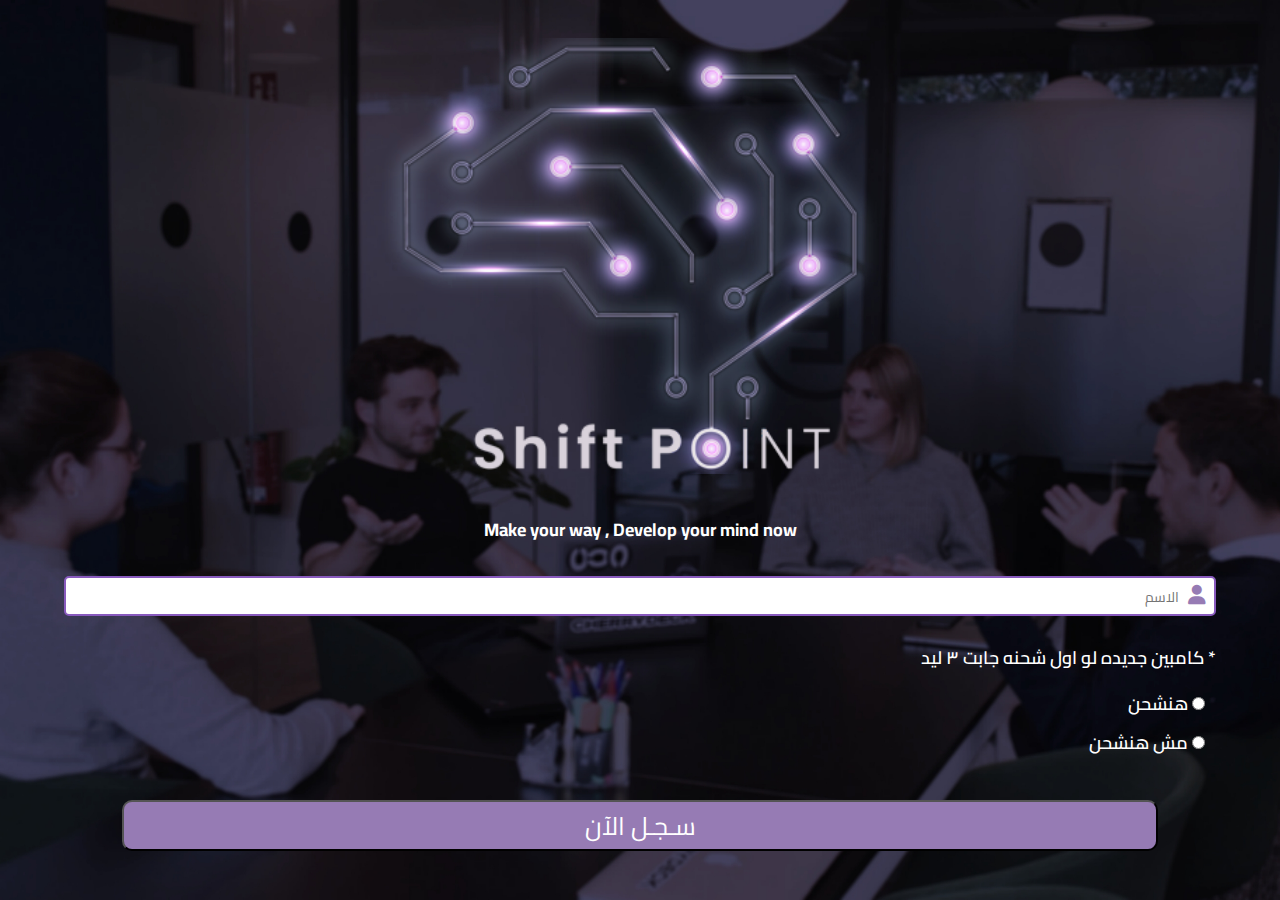
==== index.html @ dd4e92bf "Add files via upload" ====
<!DOCTYPE html>
<html lang="en" dir="rtl">

<head>
    <meta charset="UTF-8">
    <meta name="viewport" content="width=device-width, initial-scale=1.0">
    <title>Shift Point</title>
    <link rel="stylesheet" href="https://cdnjs.cloudflare.com/ajax/libs/font-awesome/6.4.0/css/all.min.css" />
    <link rel="icon" href="img/favicon.png" />
    <!-- file css -->
    <link rel="stylesheet" href="style.css">

</head>

<body>
    <form action="https://api.sheetmonkey.io/form/i2QyoSV15YwLHpBGgTXUyh" id="quizForm" class="form" method="post">
        <div class="container">

            <div class="top_Sec">
                <img src="img/favicon.png" alt="">

                <h3>Make your way , Develop your mind now</h3>
            </div>

            <div class="form-group">
                <i class="fa-solid fa-user"></i>
                <input type="text" class="form-control form-control-input" id="name" placeholder="الاسم" name="name"
                    required>
            </div>


            <div class="question" id="question1">
                <p>* كامبين جديده لو اول شحنه جابت ٣ ليد</p>
                <div class="chose">
                    <input type="radio" name="question1" value="2" onclick="checkAnswer(1, 'هنشحن', 'هنشحن'); handleClick(this)"> هنشحن<br>
                </div>
                <div class="chose">
                    <input type="radio" name="question1" value="2" onclick="checkAnswer(1, 'مش هنشحن' , 'x مش هشحن'); handleClick(this)"> مش هنشحن<br>
                </div>

            </div>

            <div class="question" id="question2" style="display:none;">
                <p>* الشحنه التانيه بتكون قيمتها كام</p>

                <div class="chose">
                <input type="radio" name="question2" value="16" onclick="checkAnswer(2, 'x 300', '300'); handleClick2(this)"> 300<br>
            </div>
            <div class="chose">
                <input type="radio" name="question2" value="17" onclick="checkAnswer(2, '150', '150'); handleClick2(this)"> 150<br>
            </div>
            <div class="chose">
                <input type="radio" name="question2" value="18" onclick="checkAnswer(2, 'x 450', '450'); handleClick2(this)"> 450<br>
            </div>
            
            </div>

            <div class="question" id="question3" style="display:none;">
                <p>* لو تاني شحنه مجبتش ليد هنعمل ايه </p>

                <div class="chose">
                    <input type="radio" name="question3" value="4" onclick="checkAnswer(3, 'x هشحن 150', ' هشحن 150'); handleClick3(this)"> هشحن 150<br>
                </div>
                
                <div class="chose">
                    <input type="radio" name="question3" value="5" onclick="checkAnswer(3, 'x هشحن 300 ', ' هشحن 300'); handleClick3(this)"> هشحن 300<br>
                </div>
                
                <div class="chose">
                    <input type="radio" name="question3" value="6" onclick="checkAnswer(3, 'مش هنشحن', 'مش هنشحن'); handleClick3(this)"> مش هنشحن<br>
                </div>
                </div>



            <input type="hidden" name="answer1" id="hiddenAnswer1">
            <input type="hidden" name="answer2" id="hiddenAnswer2">
            <input type="hidden" name="answer3" id="hiddenAnswer3">





            <div class="form">



                <input id="btnSubmit" class="btn block1-btn form-call" type="submit" value="سـجـل الآن" />
            </div>
        </div>
        </div>
    </form>

    <script>
        let clicked = false; 

        function handleClick(div) {
            if (!clicked) { 

                clicked = true;

                div.parentNode.classList.add('clicked');
            }
        }

        let clicked2 = false; 

function handleClick2(div) {
    if (!clicked2) { 

        clicked2 = true;

        div.parentNode.classList.add('clicked');
    }
}


let clicked3 = false; 

function handleClick3(div) {
    if (!clicked3) { 

        clicked3 = true;

        div.parentNode.classList.add('clicked');
    }
}
    </script>

    <script>

        let answer2 = true;
        let answer3 = true;
        function checkAnswer(questionNumber, chosenAnswer, correctAnswer) {

            if(questionNumber == 2){
                answer2 = true;
            }

            if(questionNumber == 3){
                answer3 = true;
                
            }

            document.getElementById('hiddenAnswer' + questionNumber).value = chosenAnswer;

            if (chosenAnswer === correctAnswer) {
                var nextQuestion = document.getElementById('question' + (questionNumber + 1));
                if (nextQuestion) {
                    nextQuestion.style.display = 'block';
                }

                if(questionNumber == 1){
                answer2 = false
            }

            if(questionNumber == 2){
       
                answer3 = false;
            }
            

            }

            var options = document.querySelectorAll('input[name="question' + questionNumber + '"]');
            options.forEach(option => {
                option.disabled = true;
            });

            
        }


document.getElementById('quizForm').addEventListener('submit', function(event) {
    var answer1 = document.getElementById('hiddenAnswer1').value;

    if (!answer1) {
        event.preventDefault();
        alert('برجاء الأجابة علي جميع الأسئلة'); 
    }


if (!answer2) {
    event.preventDefault();
    alert('برجاء الأجابة علي جميع الأسئلة'); 
}


if (!answer3) {
    event.preventDefault();
    alert('برجاء الأجابة علي جميع الأسئلة'); 
}
});


    </script>

    
</body>

</html>
---- style.css ----
@import url("https://fonts.googleapis.com/css2?family=Cairo:wght@200..1000&display=swap");


*{
    padding: 0;
    margin: 0;
    box-sizing: border-box;
    font-family: "Cairo", sans-serif;
    text-decoration: none;
    list-style: none;
}
body{
    text-align: center;
    background: url(img/main-header.jfif);
    background-attachment: fixed;
    background-size: cover;
    background-position: left;
}


.top_Sec img{
    width: 50%;
    margin: 30px 0;
}
.top_Sec h3{
    color: #fff;
    margin-bottom: 30px;
    font-size: 18px;
}
.question{
    text-align: right;
    color: #FFF;
    font-size: 18px;
    margin-bottom: 30px;
    font-weight: 600;
}
.question p{
    font-size: 18px;
    color: #Fff;
    margin-bottom: 10px;
}



.block1-btn {
    background: #967bb4;
    color: #fff;
    width: 100%;
    font-size: 25px;
    line-height: 1.5;
    border-radius: 10px;
    position: relative;
    animation: btn 1.5s infinite;
    padding: 5px 0;
}
@keyframes btn {
    0% {
        transform: scale(1);
    }
    50% {
        transform: scale(1.08);
    }
    100% {
        transform: scale(1);
    }
}


.question input{
    cursor: pointer;
}

.form {
    padding: 8px 5%;
}

.form-control-input {
    width: 100%;
    margin: auto;
    font-size: 18px;
    color: #242424;
    resize: none;
    height: auto;
    line-height: 2;
    background-color: #fff;
    border-radius: 5px;
    padding-right: 35px;
    border: 2px solid #885abd;
}

.form-control-input::-webkit-input-placeholder {
    color: #747474;
    font-size: 14px;
}

.form-img {
    margin: 15px auto 30px;
}

.form .form-group {
    margin-bottom: 25px;
    position: relative;
}

.form .form-group i{
    color: #967bb4;
    position: absolute;
    top: 9px;
    right: 10px;
    font-size: 20px;

}

.chose{
    width: max-content;
    padding: 2px 10px;
    border: 1px solid transparent;
    border-radius: 5px;
}


.clicked{
    color: #d1a9ff;
    border-color: #8624f5;
}
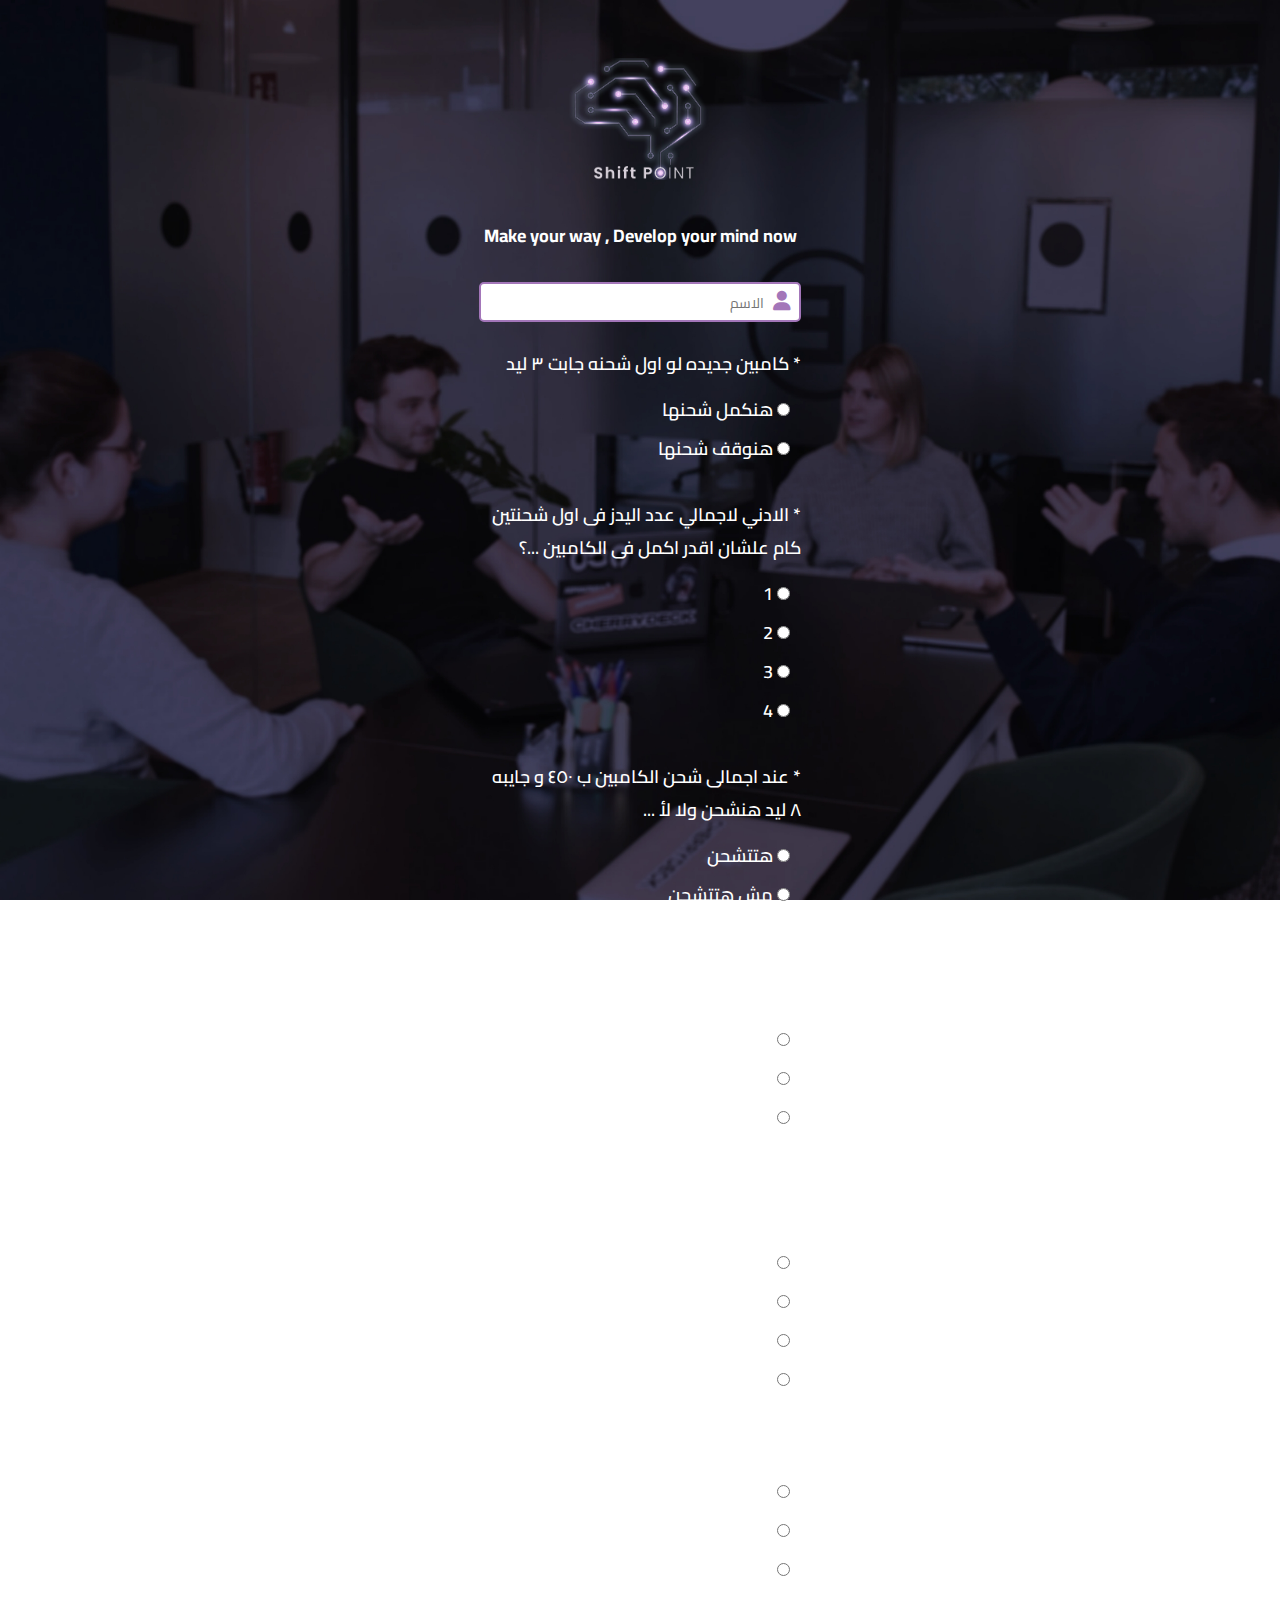
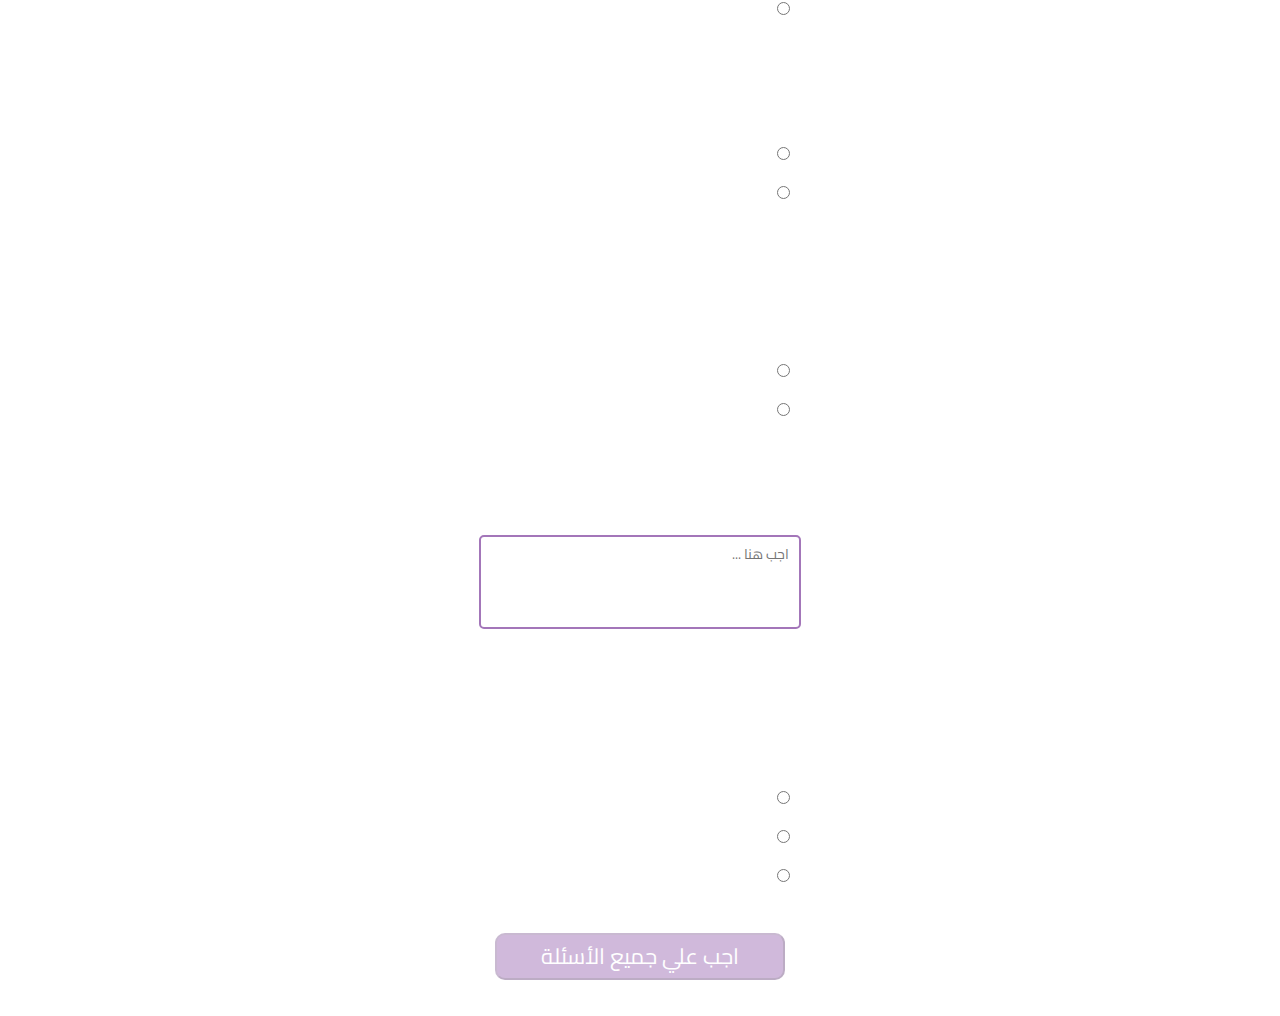
==== commit ceacc79a: "Add files via upload" ====
--- a/index.html
+++ b/index.html
@@ -13,7 +13,9 @@
 </head>
 
 <body>
-    <form action="https://api.sheetmonkey.io/form/i2QyoSV15YwLHpBGgTXUyh" id="quizForm" class="form" method="post">
+    <form name="contact-form"
+        action="https://script.google.com/macros/s/AKfycbzgdteEYdJzMQKPzaa28Jp9S5cgyXWeQNZBn1w5pWJUccQ7kJUA66AC7RaDF2CEDYVH/exec"
+        id="quizForm" class="form" method="post">
         <div class="container">
 
             <div class="top_Sec">
@@ -24,7 +26,7 @@
 
             <div class="form-group">
                 <i class="fa-solid fa-user"></i>
-                <input type="text" class="form-control form-control-input" id="name" placeholder="الاسم" name="name"
+                <input oninput="checkAllQuestions(this)" type="text" class="form-control form-control-input" id="name" placeholder="الاسم" name="Name"
                     required>
             </div>
 
@@ -32,10 +34,14 @@
             <div class="question" id="question1">
                 <p>* كامبين جديده لو اول شحنه جابت ٣ ليد</p>
                 <div class="chose">
-                    <input type="radio" name="question1" value="2" onclick="checkAnswer(1, 'هنشحن', 'هنشحن'); handleClick(this)"> هنشحن<br>
-                </div>
-                <div class="chose">
-                    <input type="radio" name="question1" value="2" onclick="checkAnswer(1, 'مش هنشحن' , 'x مش هشحن'); handleClick(this)"> مش هنشحن<br>
+                    <input type="radio" name="question1" value="2"
+                        onclick="checkAnswer(1, 'هنكمل شحنها', 'هنكمل شحنها'); handleClick(this, 'question1'); checkAllQuestions(this , 'add_2')"> هنكمل
+                    شحنها<br>
+                </div>
+                <div class="chose">
+                    <input type="radio" name="question1" value="2"
+                        onclick="checkAnswer(1, 'هنوقف شحنها' , 'x مش هشحن'); handleClick(this, 'question1'); checkAllQuestions(this)"> هنوقف
+                    شحنها<br>
                 </div>
 
             </div>
@@ -44,102 +50,275 @@
                 <p>* الشحنه التانيه بتكون قيمتها كام</p>
 
                 <div class="chose">
-                <input type="radio" name="question2" value="16" onclick="checkAnswer(2, 'x 300', '300'); handleClick2(this)"> 300<br>
-            </div>
-            <div class="chose">
-                <input type="radio" name="question2" value="17" onclick="checkAnswer(2, '150', '150'); handleClick2(this)"> 150<br>
-            </div>
-            <div class="chose">
-                <input type="radio" name="question2" value="18" onclick="checkAnswer(2, 'x 450', '450'); handleClick2(this)"> 450<br>
-            </div>
-            
+                    <input type="radio" name="question2" value="16"
+                        onclick="checkAnswer(2, 'x 300', '300'); handleClick(this, 'question2'); checkAllQuestions(this)"> 300<br>
+                </div>
+                <div class="chose">
+                    <input type="radio" name="question2" value="17"
+                        onclick="checkAnswer(2, '150', '150'); handleClick(this, 'question2'); checkAllQuestions(this , false , 'add3')"> 150<br>
+                </div>
+                <div class="chose">
+                    <input type="radio" name="question2" value="18"
+                        onclick="checkAnswer(2, 'x 450', '450'); handleClick(this, 'question2'); checkAllQuestions(this)"> 450<br>
+                </div>
+
             </div>
 
             <div class="question" id="question3" style="display:none;">
                 <p>* لو تاني شحنه مجبتش ليد هنعمل ايه </p>
 
                 <div class="chose">
-                    <input type="radio" name="question3" value="4" onclick="checkAnswer(3, 'x هشحن 150', ' هشحن 150'); handleClick3(this)"> هشحن 150<br>
-                </div>
-                
-                <div class="chose">
-                    <input type="radio" name="question3" value="5" onclick="checkAnswer(3, 'x هشحن 300 ', ' هشحن 300'); handleClick3(this)"> هشحن 300<br>
-                </div>
-                
-                <div class="chose">
-                    <input type="radio" name="question3" value="6" onclick="checkAnswer(3, 'مش هنشحن', 'مش هنشحن'); handleClick3(this)"> مش هنشحن<br>
-                </div>
-                </div>
-
-
+                    <input type="radio" name="question3" value="4"
+                        onclick="checkAnswer(3, 'x هشحن 150', ' هشحن 150'); handleClick(this, 'question3'); checkAllQuestions(this)"> هشحن
+                    150<br>
+                </div>
+
+                <div class="chose">
+                    <input type="radio" name="question3" value="5"
+                        onclick="checkAnswer(3, 'x هشحن 300 ', ' هشحن 300'); handleClick(this, 'question3'); checkAllQuestions(this)"> هشحن
+                    300<br>
+                </div>
+
+                <div class="chose">
+                    <input type="radio" name="question3" value="6"
+                        onclick="checkAnswer(3, 'مش هنشحن', 'مش هنشحن'); handleClick(this, 'question3'); checkAllQuestions(this)"> مش هنشحن<br>
+                </div>
+            </div>
+
+
+
+
+
+            <div class="question">
+                <p>* الادني لاجمالي عدد اليدز فى اول شحنتين كام علشان اقدر اكمل فى الكامبين ...؟ </p>
+
+                <div class="chose">
+                    <input type="radio" name="answer4" value="1" onclick="handleClick(this, 'answer4','change'); checkAllQuestions(this)"> 1<br>
+                </div>
+                <div class="chose">
+                    <input type="radio" name="answer4" value="2" onclick="handleClick(this, 'answer4','change'); checkAllQuestions(this)"> 2<br>
+                </div>
+                <div class="chose">
+                    <input type="radio" name="answer4" value="3" onclick="handleClick(this, 'answer4','change'); checkAllQuestions(this)"> 3<br>
+                </div>
+
+
+                <div class="chose">
+                    <input type="radio" name="answer4" value="4" onclick="handleClick(this, 'answer4','change'); checkAllQuestions(this)"> 4<br>
+                </div>
+
+            </div>
+
+
+
+
+
+            <div class="question">
+                <p>* عند اجمالى شحن الكامبين ب ٤٥٠ و جايبه ٨ ليد
+                    هنشحن ولا لأ ... </p>
+
+                <div class="chose">
+                    <input type="radio" name="answer5" value="هتتشحن" onclick="handleClick(this, 'answer5','change'); checkAllQuestions(this)">
+                    هتتشحن <br>
+                </div>
+                <div class="chose">
+                    <input type="radio" name="answer5" value=" مش هتتشحن"
+                        onclick="handleClick(this, 'answer5','change'); checkAllQuestions(this)"> مش هتتشحن <br>
+                </div>
+
+
+            </div>
+
+
+
+
+            <div class="question">
+                <p>* كامبين قديمه المفروض تتشحن من الساعه كام الى الساعه كام بحد اقصي </p>
+
+                <div class="chose">
+                    <input type="radio" name="answer6" value="من ٦ : ٧ "
+                        onclick="handleClick(this, 'answer6','change'); checkAllQuestions(this)"> من ٦ : ٧ <br>
+                </div>
+                <div class="chose">
+                    <input type="radio" name="answer6" value="من ٧ الى ٩  "
+                        onclick="handleClick(this, 'answer6','change'); checkAllQuestions(this)"> من ٧ الى ٩ <br>
+                </div>
+
+
+                <div class="chose">
+                    <input type="radio" name="answer6" value=" من ٧ الى١٢  "
+                        onclick="handleClick(this, 'answer6','change'); checkAllQuestions(this)"> من ٧ الى١٢ <br>
+                </div>
+
+
+            </div>
+
+
+            <div class="question">
+                <p>* مقاس كريتف الصورة حد ادني كام و حد اقصي كام ؟ </p>
+
+                <div class="chose">
+                    <input type="radio" name="answer7" value="٦٠٠ : ١٢٠٠ "
+                        onclick="handleClick(this, 'answer7','change'); checkAllQuestions(this)"> ٦٠٠ : ١٢٠٠ <br>
+                </div>
+                <div class="chose">
+                    <input type="radio" name="answer7" value=" ٦٠٠ : ١٠٥٠ "
+                        onclick="handleClick(this, 'answer7','change'); checkAllQuestions(this)"> ٦٠٠ : ١٠٥٠ <br>
+                </div>
+
+                <div class="chose">
+                    <input type="radio" name="answer7" value="٦٠٠ : ١١٥٠  "
+                        onclick="handleClick(this, 'answer7','change'); checkAllQuestions(this)"> ٦٠٠ : ١١٥٠ <br>
+                </div>
+
+                <div class="chose">
+                    <input type="radio" name="answer7" value="٦٠٠ : ١٢٥٠"
+                        onclick="handleClick(this, 'answer7','change'); checkAllQuestions(this)"> ٦٠٠ : ١٢٥٠ <br>
+                </div>
+
+
+            </div>
+
+
+            <div class="question">
+                <p>* مقاس كريتف الفيديو كام ؟ </p>
+
+                <div class="chose">
+                    <input type="radio" name="answer8" value="٤:٣"
+                        onclick="handleClick(this, 'answer8','change'); checkAllQuestions(this)">٤:٣<br>
+                </div>
+                <div class="chose">
+                    <input type="radio" name="answer8" value="٣:٤ " onclick="handleClick(this, 'answer8','change'); checkAllQuestions(this)"> ٣:٤
+                    <br>
+                </div>
+
+                <div class="chose">
+                    <input type="radio" name="answer8" value="٩:١٦" onclick="handleClick(this, 'answer8','change'); checkAllQuestions(this)">
+                    ٩:١٦ <br>
+                </div>
+
+                <div class="chose">
+                    <input type="radio" name="answer8" value="١:١" onclick="handleClick(this, 'answer8','change'); checkAllQuestions(this)"> ١:١
+                    <br>
+                </div>
+
+            </div>
+
+
+            <div class="question">
+                <p>* الكامبينات الجديده تتشحن الساعه ٧ و ممكن ٨ و ممكن ٩ و ممكن ١٢ ؟</p>
+
+                <div class="chose">
+                    <input type="radio" name="answer9" value="صح " onclick="handleClick(this, 'answer9','change'); checkAllQuestions(this)"> صح
+                    <br>
+                </div>
+                <div class="chose">
+                    <input type="radio" name="answer9" value="خطا" onclick="handleClick(this, 'answer9','change'); checkAllQuestions(this)"> خطا
+                    <br>
+                </div>
+
+
+            </div>
+
+
+            <div class="question">
+                <p>* في حالة وجود كامبين قديمة ونتائجها مستقرة هل يمكنني ان اغير مواعيد شحنها ؟ </p>
+
+                <div class="chose">
+                    <input type="radio" name="answer10" value="صح " onclick="handleClick(this, 'answer10','change'); checkAllQuestions(this)"> صح
+                    <br>
+                </div>
+                <div class="chose">
+                    <input type="radio" name="answer10" value="خطأ " onclick="handleClick(this, 'answer10','change'); checkAllQuestions(this)">
+                    خطأ <br>
+                </div>
+
+
+            </div>
+
+
+            <div class="question">
+                <p>* قبل مشحن كامبين جديده لازم اتأكد من حاجتبن فى الكامين ايه هم ؟</p>
+
+                <div class="chose chosetext">
+
+                    <textarea oninput="checkAllQuestions(this)" name="answer11" rows="3" id="text_que" required placeholder="اجب هنا ..."></textarea>
+                </div>
+
+
+
+            </div>
+
+
+            <div class="question">
+
+                <img src="img/ques.jpg" alt="">
+                <p>* ماذا نفعل في هذه الحالة التي في الصورة ؟ </p>
+
+                <div class="chose">
+                    <input type="radio" name="answer12" value="نشحن ١٥٠ جنيه"
+                        onclick="handleClick(this, 'answer12','change'); checkAllQuestions(this)"> نشحن ١٥٠ جنيه <br>
+                </div>
+                <div class="chose">
+                    <input type="radio" name="answer12" value="مش هنشحن" onclick="handleClick(this, 'answer12','change'); checkAllQuestions(this)">
+                    مش هنشحن <br>
+                </div>
+
+                <div class="chose">
+                    <input type="radio" name="answer12" value="نشحن ب ٣٠٠ جنيه"
+                        onclick="handleClick(this, 'answer12','change'); checkAllQuestions(this)"> نشحن ب ٣٠٠ جنيه <br>
+                </div>
+            </div>
 
             <input type="hidden" name="answer1" id="hiddenAnswer1">
             <input type="hidden" name="answer2" id="hiddenAnswer2">
             <input type="hidden" name="answer3" id="hiddenAnswer3">
 
-
-
-
-
             <div class="form">
-
-
-
-                <input id="btnSubmit" class="btn block1-btn form-call" type="submit" value="سـجـل الآن" />
+                <button type="submit" id="submitBtn" class="btn block1-btn form-call disabled" disabled>اجب علي جميع الأسئلة</button>
             </div>
         </div>
         </div>
     </form>
 
+
     <script>
-        let clicked = false; 
-
-        function handleClick(div) {
-            if (!clicked) { 
-
-                clicked = true;
-
-                div.parentNode.classList.add('clicked');
-            }
-        }
-
-        let clicked2 = false; 
-
-function handleClick2(div) {
-    if (!clicked2) { 
-
-        clicked2 = true;
-
-        div.parentNode.classList.add('clicked');
-    }
-}
-
-
-let clicked3 = false; 
-
-function handleClick3(div) {
-    if (!clicked3) { 
-
-        clicked3 = true;
-
-        div.parentNode.classList.add('clicked');
-    }
-}
+        function handleClick(radio, name, change, value_inp) {
+
+            const radios = document.querySelectorAll(`input[name="${name}"]`);
+
+            if (!change) {
+                radios.forEach(radio => {
+                    radio.classList.add('active');
+                });
+
+            } else {
+                radios.forEach(radio => {
+                    radio.parentNode.classList.remove('clicked');
+                })
+            }
+            radio.parentNode.classList.add('clicked');
+        }
+
     </script>
 
+
+
     <script>
+        const scriptURL =
+            "https://script.google.com/macros/s/AKfycbzgdteEYdJzMQKPzaa28Jp9S5cgyXWeQNZBn1w5pWJUccQ7kJUA66AC7RaDF2CEDYVH/exec";
+        let form = document.forms["contact-form"];
 
         let answer2 = true;
         let answer3 = true;
+
         function checkAnswer(questionNumber, chosenAnswer, correctAnswer) {
 
-            if(questionNumber == 2){
+            if (questionNumber == 2) {
                 answer2 = true;
             }
-
-            if(questionNumber == 3){
+            if (questionNumber == 3) {
                 answer3 = true;
-                
             }
 
             document.getElementById('hiddenAnswer' + questionNumber).value = chosenAnswer;
@@ -149,17 +328,12 @@
                 if (nextQuestion) {
                     nextQuestion.style.display = 'block';
                 }
-
-                if(questionNumber == 1){
-                answer2 = false
-            }
-
-            if(questionNumber == 2){
-       
-                answer3 = false;
-            }
-            
-
+                if (questionNumber == 1) {
+                    answer2 = false
+                }
+                if (questionNumber == 2) {
+                    answer3 = false;
+                }
             }
 
             var options = document.querySelectorAll('input[name="question' + questionNumber + '"]');
@@ -167,35 +341,103 @@
                 option.disabled = true;
             });
 
+        }
+
+        document.getElementById('quizForm').addEventListener('submit', function (event) {
+            var answer1 = document.getElementById('hiddenAnswer1').value;
+
             
-        }
-
-
-document.getElementById('quizForm').addEventListener('submit', function(event) {
-    var answer1 = document.getElementById('hiddenAnswer1').value;
-
-    if (!answer1) {
-        event.preventDefault();
-        alert('برجاء الأجابة علي جميع الأسئلة'); 
+            if (answer1 && answer2 && answer3) {
+
+                form.addEventListener("submit", (e) => {
+                    e.preventDefault();
+                    fetch(scriptURL, {
+                        method: "POST",
+                        body: new FormData(form),
+                    })
+                        .then((response) => {
+                            window.location.reload();
+                        })
+                        .catch((error) => console.error("Error!", error.message));
+
+                });
+            }
+        });
+
+    </script>
+
+
+<script>
+
+const questionNames = ['question1', 'answer4' ,'answer5' ,'answer6' ,'answer7' ,'answer8' ,'answer9' ,'answer10' ,'answer12' ]; // أضف جميع أسماء الأسئلة هنا
+        
+    let inpt = false;
+    let allRadio = false;
+
+    function checkAllQuestions(thise , que2 , que3 ) {
+        // الحصول على جميع مجموعات الأسئلة
+    
+        let allAnswered = true;
+
+        let input_Name = document.getElementById("name")
+        let text_ques = document.getElementById("text_que")
+        const submitBtn = document.getElementById('submitBtn');
+
+        console.log(input_Name.value);
+        
+
+        console.log("asddsas");
+
+        if(que2){
+            questionNames.push('question2')
+        }
+        if(que3){
+            questionNames.push('question3')
+        }
+ 
+        
+        // التحقق من كل مجموعة أسئلة
+        questionNames.forEach(name => {
+
+            const radios = document.querySelectorAll(`input[name="${name}"]`);
+            const isAnswered = Array.from(radios).some(radio => radio.checked);
+
+            if (!isAnswered) {
+            console.log('disabled55');
+        
+
+            allAnswered = false;
+            }
+        });
+
+        
+        if (input_Name.value != "" && text_ques.value != "") {
+            inpt = true
+            
+        }else if(input_Name.value == "" ||text_ques.value == "" ){
+            inpt = false
+        }
+
+
+        console.log(questionNames);
+        // تمكين أو تعطيل زر الإرسال
+       
+        if (allAnswered && inpt === true) {
+            submitBtn.disabled = false;
+            submitBtn.innerHTML = "ارسال";
+            submitBtn.classList.remove('disabled');
+            console.log("ارسال");
+            console.log(questionNames);
+            
+            
+        } else {
+            submitBtn.disabled = true;
+            submitBtn.innerHTML = "اجب علي جميع الأسئلة";
+            submitBtn.classList.add('disabled');
+        }
     }
-
-
-if (!answer2) {
-    event.preventDefault();
-    alert('برجاء الأجابة علي جميع الأسئلة'); 
-}
-
-
-if (!answer3) {
-    event.preventDefault();
-    alert('برجاء الأجابة علي جميع الأسئلة'); 
-}
-});
-
-
-    </script>
-
-    
+</script>
+
 </body>
 
 </html>--- a/style.css
+++ b/style.css
@@ -43,15 +43,16 @@
 
 
 .block1-btn {
-    background: #967bb4;
+    background: #A376B9;
     color: #fff;
     width: 100%;
-    font-size: 25px;
+    font-size: 22px;
     line-height: 1.5;
     border-radius: 10px;
     position: relative;
     animation: btn 1.5s infinite;
     padding: 5px 0;
+    cursor: pointer;
 }
 @keyframes btn {
     0% {
@@ -85,7 +86,8 @@
     background-color: #fff;
     border-radius: 5px;
     padding-right: 35px;
-    border: 2px solid #885abd;
+    border: 2px solid #A376B9;
+    outline: none;
 }
 
 .form-control-input::-webkit-input-placeholder {
@@ -103,7 +105,7 @@
 }
 
 .form .form-group i{
-    color: #967bb4;
+    color: #A376B9;
     position: absolute;
     top: 9px;
     right: 10px;
@@ -118,8 +120,48 @@
     border-radius: 5px;
 }
 
+.active{
+    pointer-events: none;
+}
+
 
 .clicked{
-    color: #d1a9ff;
+    color: #A376B9;
     border-color: #8624f5;
-}+}
+
+form{
+    max-width: 450px;
+    margin: 20px auto;
+}
+
+
+.disabled {
+    opacity: 0.5;
+    cursor: not-allowed;
+    animation: none;
+}
+
+.question img{
+    width: 100%;
+}
+.question .chosetext {
+    width: 100%;
+    padding: 0;
+    border: 0;
+}
+.question .chosetext textarea{
+    width: 100%;
+    margin: auto;
+    font-size: 14px;
+    color: #242424;
+    resize: none;
+    height: auto;
+    line-height: 2;
+    background-color: #fff;
+    border-radius: 5px;
+    border: 2px solid #A376B9;
+    outline: none;
+    padding: 3px 10px;
+}
+
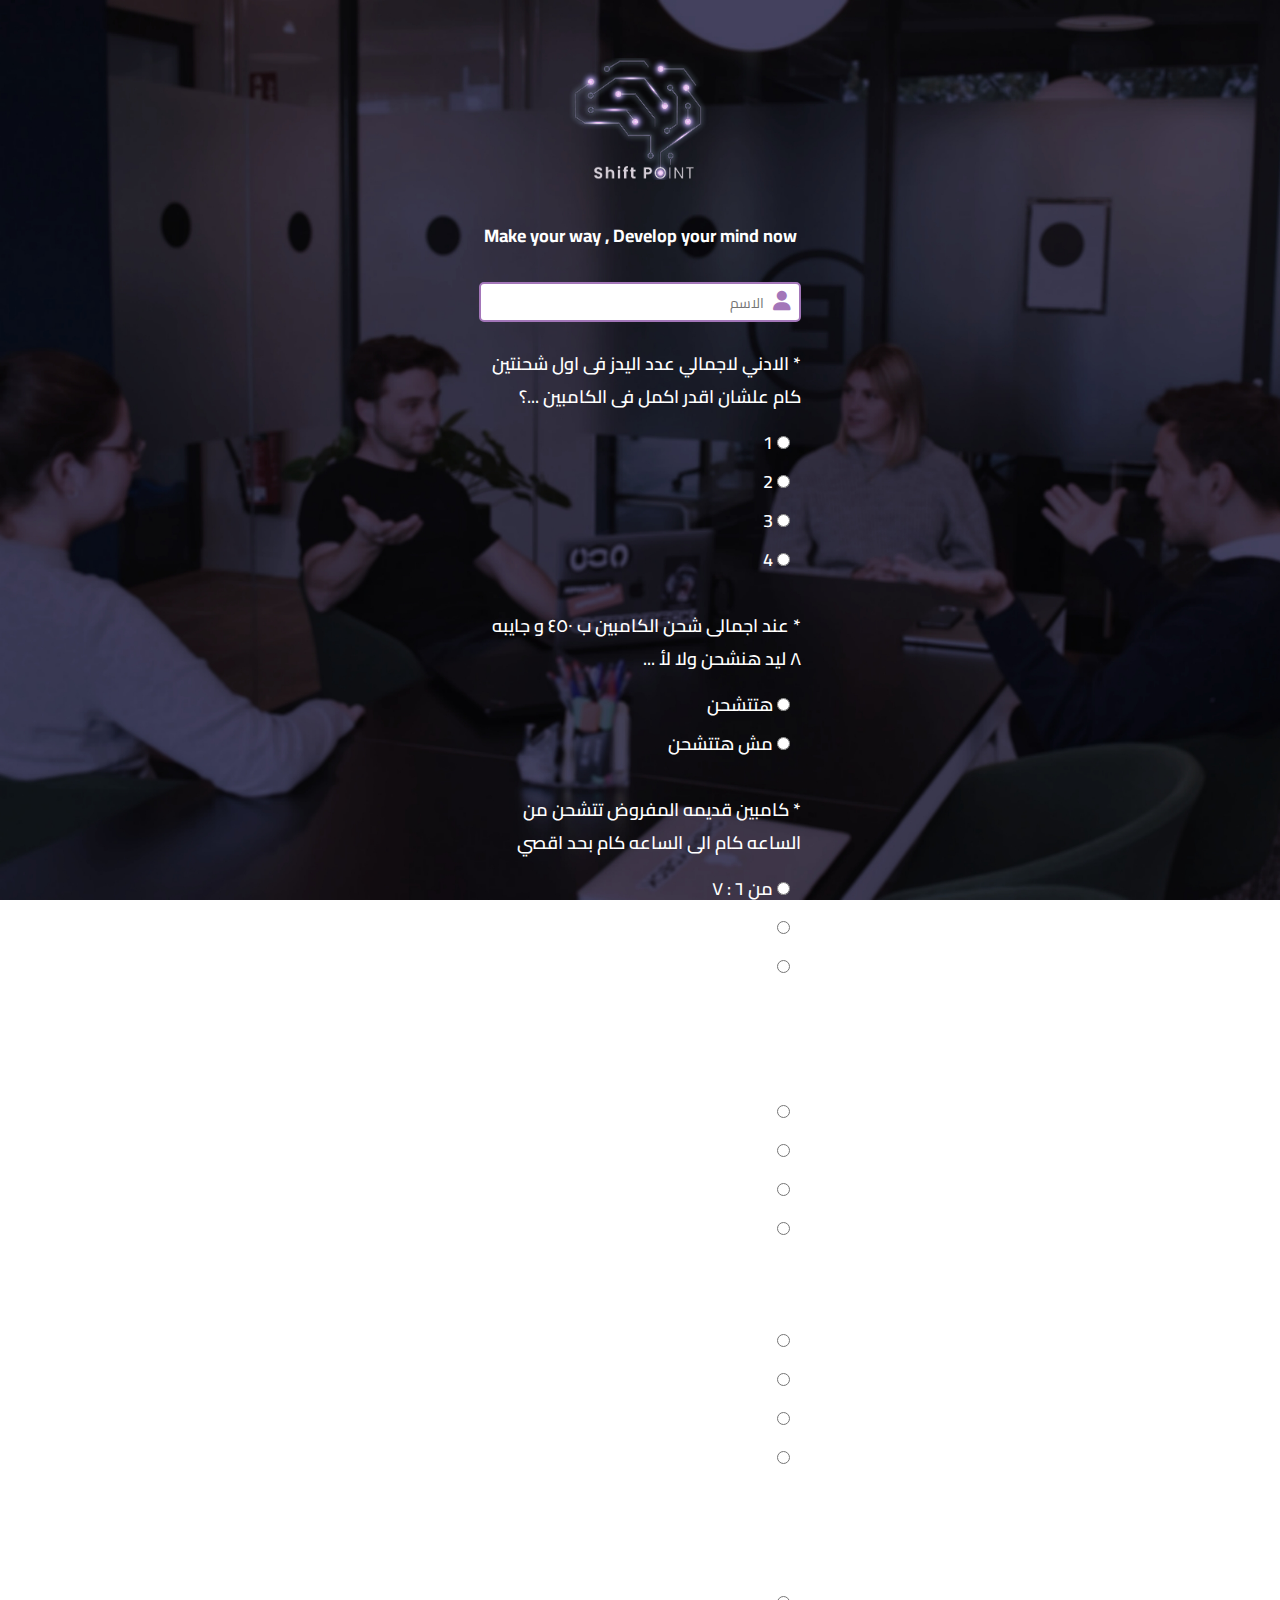
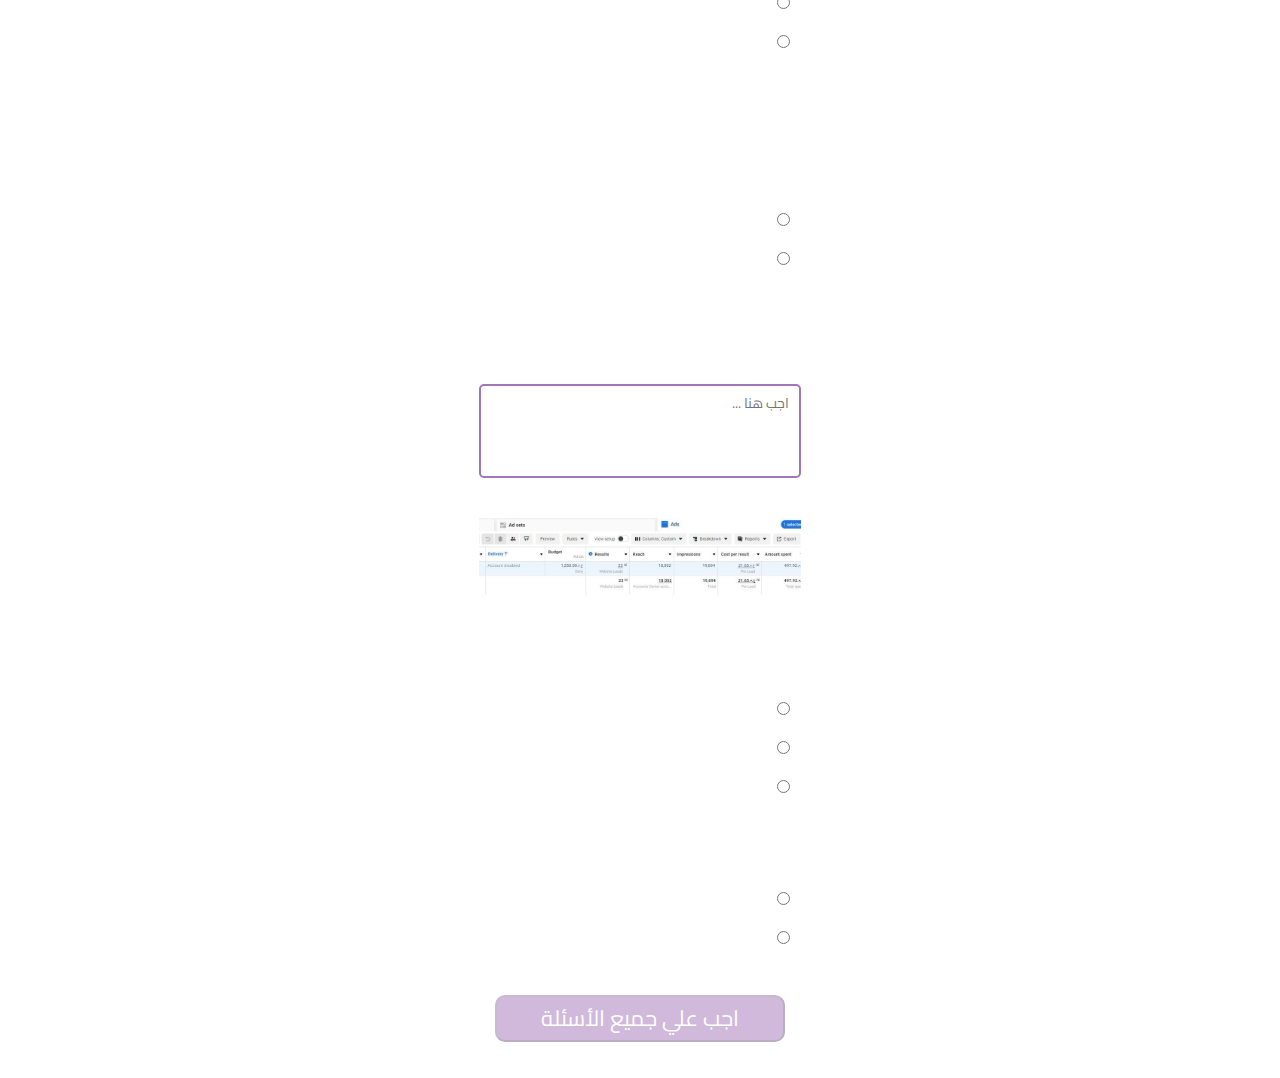
==== commit 94a22516: "Add files via upload" ====
--- a/index.html
+++ b/index.html
@@ -31,6 +31,195 @@
             </div>
 
 
+    
+
+
+
+
+
+            <div class="question">
+                <p>* الادني لاجمالي عدد اليدز فى اول شحنتين كام علشان اقدر اكمل فى الكامبين ...؟ </p>
+
+                <div class="chose">
+                    <input type="radio" name="answer4" value="1" onclick="handleClick(this, 'answer4','change'); checkAllQuestions(this)"> 1<br>
+                </div>
+                <div class="chose">
+                    <input type="radio" name="answer4" value="2" onclick="handleClick(this, 'answer4','change'); checkAllQuestions(this)"> 2<br>
+                </div>
+                <div class="chose">
+                    <input type="radio" name="answer4" value="3" onclick="handleClick(this, 'answer4','change'); checkAllQuestions(this)"> 3<br>
+                </div>
+
+
+                <div class="chose">
+                    <input type="radio" name="answer4" value="4" onclick="handleClick(this, 'answer4','change'); checkAllQuestions(this)"> 4<br>
+                </div>
+
+            </div>
+
+
+
+
+
+            <div class="question">
+                <p>* عند اجمالى شحن الكامبين ب ٤٥٠ و جايبه ٨ ليد
+                    هنشحن ولا لأ ... </p>
+
+                <div class="chose">
+                    <input type="radio" name="answer5" value="هتتشحن" onclick="handleClick(this, 'answer5','change'); checkAllQuestions(this)">
+                    هتتشحن <br>
+                </div>
+                <div class="chose">
+                    <input type="radio" name="answer5" value=" مش هتتشحن"
+                        onclick="handleClick(this, 'answer5','change'); checkAllQuestions(this)"> مش هتتشحن <br>
+                </div>
+
+
+            </div>
+
+
+
+
+            <div class="question">
+                <p>* كامبين قديمه المفروض تتشحن من الساعه كام الى الساعه كام بحد اقصي </p>
+
+                <div class="chose">
+                    <input type="radio" name="answer6" value="من ٦ : ٧ "
+                        onclick="handleClick(this, 'answer6','change'); checkAllQuestions(this)"> من ٦ : ٧ <br>
+                </div>
+                <div class="chose">
+                    <input type="radio" name="answer6" value="من ٧ الى ٩  "
+                        onclick="handleClick(this, 'answer6','change'); checkAllQuestions(this)"> من ٧ الى ٩ <br>
+                </div>
+
+
+                <div class="chose">
+                    <input type="radio" name="answer6" value=" من ٧ الى١٢  "
+                        onclick="handleClick(this, 'answer6','change'); checkAllQuestions(this)"> من ٧ الى١٢ <br>
+                </div>
+
+
+            </div>
+
+
+            <div class="question">
+                <p>* مقاس كريتف الصورة حد ادني كام و حد اقصي كام ؟ </p>
+
+                <div class="chose">
+                    <input type="radio" name="answer7" value="٦٠٠ : ١٢٠٠ "
+                        onclick="handleClick(this, 'answer7','change'); checkAllQuestions(this)"> ٦٠٠ : ١٢٠٠ <br>
+                </div>
+                <div class="chose">
+                    <input type="radio" name="answer7" value=" ٦٠٠ : ١٠٥٠ "
+                        onclick="handleClick(this, 'answer7','change'); checkAllQuestions(this)"> ٦٠٠ : ١٠٥٠ <br>
+                </div>
+
+                <div class="chose">
+                    <input type="radio" name="answer7" value="٦٠٠ : ١١٥٠  "
+                        onclick="handleClick(this, 'answer7','change'); checkAllQuestions(this)"> ٦٠٠ : ١١٥٠ <br>
+                </div>
+
+                <div class="chose">
+                    <input type="radio" name="answer7" value="٦٠٠ : ١٢٥٠"
+                        onclick="handleClick(this, 'answer7','change'); checkAllQuestions(this)"> ٦٠٠ : ١٢٥٠ <br>
+                </div>
+
+
+            </div>
+
+
+            <div class="question">
+                <p>* مقاس كريتف الفيديو كام ؟ </p>
+
+                <div class="chose">
+                    <input type="radio" name="answer8" value="٤:٣"
+                        onclick="handleClick(this, 'answer8','change'); checkAllQuestions(this)">٤:٣<br>
+                </div>
+                <div class="chose">
+                    <input type="radio" name="answer8" value="٣:٤ " onclick="handleClick(this, 'answer8','change'); checkAllQuestions(this)"> ٣:٤
+                    <br>
+                </div>
+
+                <div class="chose">
+                    <input type="radio" name="answer8" value="٩:١٦" onclick="handleClick(this, 'answer8','change'); checkAllQuestions(this)">
+                    ٩:١٦ <br>
+                </div>
+
+                <div class="chose">
+                    <input type="radio" name="answer8" value="١:١" onclick="handleClick(this, 'answer8','change'); checkAllQuestions(this)"> ١:١
+                    <br>
+                </div>
+
+            </div>
+
+
+            <div class="question">
+                <p>* الكامبينات الجديده تتشحن الساعه ٧ و ممكن ٨ و ممكن ٩ و ممكن ١٢ ؟</p>
+
+                <div class="chose">
+                    <input type="radio" name="answer9" value="صح " onclick="handleClick(this, 'answer9','change'); checkAllQuestions(this)"> صح
+                    <br>
+                </div>
+                <div class="chose">
+                    <input type="radio" name="answer9" value="خطا" onclick="handleClick(this, 'answer9','change'); checkAllQuestions(this)"> خطا
+                    <br>
+                </div>
+
+
+            </div>
+
+
+            <div class="question">
+                <p>* في حالة وجود كامبين قديمة ونتائجها مستقرة هل يمكنني ان اغير مواعيد شحنها ؟ </p>
+
+                <div class="chose">
+                    <input type="radio" name="answer10" value="صح " onclick="handleClick(this, 'answer10','change'); checkAllQuestions(this)"> صح
+                    <br>
+                </div>
+                <div class="chose">
+                    <input type="radio" name="answer10" value="خطأ " onclick="handleClick(this, 'answer10','change'); checkAllQuestions(this)">
+                    خطأ <br>
+                </div>
+
+
+            </div>
+
+
+            <div class="question">
+                <p>* قبل مشحن كامبين جديده لازم اتأكد من حاجتبن فى الكامين ايه هم ؟</p>
+
+                <div class="chose chosetext">
+
+                    <textarea oninput="checkAllQuestions(this)" name="answer11" rows="3" id="text_que" required placeholder="اجب هنا ..."></textarea>
+                </div>
+
+
+
+            </div>
+
+
+            <div class="question">
+
+                <img src="img/ques.jpg" alt="">
+
+                <p>* ماذا نفعل في هذه الحالة التي في الصورة ؟ </p>
+
+                <div class="chose">
+                    <input type="radio" name="answer12" value="نشحن ١٥٠ جنيه"
+                        onclick="handleClick(this, 'answer12','change'); checkAllQuestions(this)"> نشحن ١٥٠ جنيه <br>
+                </div>
+                <div class="chose">
+                    <input type="radio" name="answer12" value="مش هنشحن" onclick="handleClick(this, 'answer12','change'); checkAllQuestions(this)">
+                    مش هنشحن <br>
+                </div>
+
+                <div class="chose">
+                    <input type="radio" name="answer12" value="نشحن ب ٣٠٠ جنيه"
+                        onclick="handleClick(this, 'answer12','change'); checkAllQuestions(this)"> نشحن ب ٣٠٠ جنيه <br>
+                </div>
+            </div>
+
+
             <div class="question" id="question1">
                 <p>* كامبين جديده لو اول شحنه جابت ٣ ليد</p>
                 <div class="chose">
@@ -64,6 +253,8 @@
 
             </div>
 
+            
+
             <div class="question" id="question3" style="display:none;">
                 <p>* لو تاني شحنه مجبتش ليد هنعمل ايه </p>
 
@@ -85,190 +276,6 @@
                 </div>
             </div>
 
-
-
-
-
-            <div class="question">
-                <p>* الادني لاجمالي عدد اليدز فى اول شحنتين كام علشان اقدر اكمل فى الكامبين ...؟ </p>
-
-                <div class="chose">
-                    <input type="radio" name="answer4" value="1" onclick="handleClick(this, 'answer4','change'); checkAllQuestions(this)"> 1<br>
-                </div>
-                <div class="chose">
-                    <input type="radio" name="answer4" value="2" onclick="handleClick(this, 'answer4','change'); checkAllQuestions(this)"> 2<br>
-                </div>
-                <div class="chose">
-                    <input type="radio" name="answer4" value="3" onclick="handleClick(this, 'answer4','change'); checkAllQuestions(this)"> 3<br>
-                </div>
-
-
-                <div class="chose">
-                    <input type="radio" name="answer4" value="4" onclick="handleClick(this, 'answer4','change'); checkAllQuestions(this)"> 4<br>
-                </div>
-
-            </div>
-
-
-
-
-
-            <div class="question">
-                <p>* عند اجمالى شحن الكامبين ب ٤٥٠ و جايبه ٨ ليد
-                    هنشحن ولا لأ ... </p>
-
-                <div class="chose">
-                    <input type="radio" name="answer5" value="هتتشحن" onclick="handleClick(this, 'answer5','change'); checkAllQuestions(this)">
-                    هتتشحن <br>
-                </div>
-                <div class="chose">
-                    <input type="radio" name="answer5" value=" مش هتتشحن"
-                        onclick="handleClick(this, 'answer5','change'); checkAllQuestions(this)"> مش هتتشحن <br>
-                </div>
-
-
-            </div>
-
-
-
-
-            <div class="question">
-                <p>* كامبين قديمه المفروض تتشحن من الساعه كام الى الساعه كام بحد اقصي </p>
-
-                <div class="chose">
-                    <input type="radio" name="answer6" value="من ٦ : ٧ "
-                        onclick="handleClick(this, 'answer6','change'); checkAllQuestions(this)"> من ٦ : ٧ <br>
-                </div>
-                <div class="chose">
-                    <input type="radio" name="answer6" value="من ٧ الى ٩  "
-                        onclick="handleClick(this, 'answer6','change'); checkAllQuestions(this)"> من ٧ الى ٩ <br>
-                </div>
-
-
-                <div class="chose">
-                    <input type="radio" name="answer6" value=" من ٧ الى١٢  "
-                        onclick="handleClick(this, 'answer6','change'); checkAllQuestions(this)"> من ٧ الى١٢ <br>
-                </div>
-
-
-            </div>
-
-
-            <div class="question">
-                <p>* مقاس كريتف الصورة حد ادني كام و حد اقصي كام ؟ </p>
-
-                <div class="chose">
-                    <input type="radio" name="answer7" value="٦٠٠ : ١٢٠٠ "
-                        onclick="handleClick(this, 'answer7','change'); checkAllQuestions(this)"> ٦٠٠ : ١٢٠٠ <br>
-                </div>
-                <div class="chose">
-                    <input type="radio" name="answer7" value=" ٦٠٠ : ١٠٥٠ "
-                        onclick="handleClick(this, 'answer7','change'); checkAllQuestions(this)"> ٦٠٠ : ١٠٥٠ <br>
-                </div>
-
-                <div class="chose">
-                    <input type="radio" name="answer7" value="٦٠٠ : ١١٥٠  "
-                        onclick="handleClick(this, 'answer7','change'); checkAllQuestions(this)"> ٦٠٠ : ١١٥٠ <br>
-                </div>
-
-                <div class="chose">
-                    <input type="radio" name="answer7" value="٦٠٠ : ١٢٥٠"
-                        onclick="handleClick(this, 'answer7','change'); checkAllQuestions(this)"> ٦٠٠ : ١٢٥٠ <br>
-                </div>
-
-
-            </div>
-
-
-            <div class="question">
-                <p>* مقاس كريتف الفيديو كام ؟ </p>
-
-                <div class="chose">
-                    <input type="radio" name="answer8" value="٤:٣"
-                        onclick="handleClick(this, 'answer8','change'); checkAllQuestions(this)">٤:٣<br>
-                </div>
-                <div class="chose">
-                    <input type="radio" name="answer8" value="٣:٤ " onclick="handleClick(this, 'answer8','change'); checkAllQuestions(this)"> ٣:٤
-                    <br>
-                </div>
-
-                <div class="chose">
-                    <input type="radio" name="answer8" value="٩:١٦" onclick="handleClick(this, 'answer8','change'); checkAllQuestions(this)">
-                    ٩:١٦ <br>
-                </div>
-
-                <div class="chose">
-                    <input type="radio" name="answer8" value="١:١" onclick="handleClick(this, 'answer8','change'); checkAllQuestions(this)"> ١:١
-                    <br>
-                </div>
-
-            </div>
-
-
-            <div class="question">
-                <p>* الكامبينات الجديده تتشحن الساعه ٧ و ممكن ٨ و ممكن ٩ و ممكن ١٢ ؟</p>
-
-                <div class="chose">
-                    <input type="radio" name="answer9" value="صح " onclick="handleClick(this, 'answer9','change'); checkAllQuestions(this)"> صح
-                    <br>
-                </div>
-                <div class="chose">
-                    <input type="radio" name="answer9" value="خطا" onclick="handleClick(this, 'answer9','change'); checkAllQuestions(this)"> خطا
-                    <br>
-                </div>
-
-
-            </div>
-
-
-            <div class="question">
-                <p>* في حالة وجود كامبين قديمة ونتائجها مستقرة هل يمكنني ان اغير مواعيد شحنها ؟ </p>
-
-                <div class="chose">
-                    <input type="radio" name="answer10" value="صح " onclick="handleClick(this, 'answer10','change'); checkAllQuestions(this)"> صح
-                    <br>
-                </div>
-                <div class="chose">
-                    <input type="radio" name="answer10" value="خطأ " onclick="handleClick(this, 'answer10','change'); checkAllQuestions(this)">
-                    خطأ <br>
-                </div>
-
-
-            </div>
-
-
-            <div class="question">
-                <p>* قبل مشحن كامبين جديده لازم اتأكد من حاجتبن فى الكامين ايه هم ؟</p>
-
-                <div class="chose chosetext">
-
-                    <textarea oninput="checkAllQuestions(this)" name="answer11" rows="3" id="text_que" required placeholder="اجب هنا ..."></textarea>
-                </div>
-
-
-
-            </div>
-
-
-            <div class="question">
-
-                <img src="img/ques.jpg" alt="">
-                <p>* ماذا نفعل في هذه الحالة التي في الصورة ؟ </p>
-
-                <div class="chose">
-                    <input type="radio" name="answer12" value="نشحن ١٥٠ جنيه"
-                        onclick="handleClick(this, 'answer12','change'); checkAllQuestions(this)"> نشحن ١٥٠ جنيه <br>
-                </div>
-                <div class="chose">
-                    <input type="radio" name="answer12" value="مش هنشحن" onclick="handleClick(this, 'answer12','change'); checkAllQuestions(this)">
-                    مش هنشحن <br>
-                </div>
-
-                <div class="chose">
-                    <input type="radio" name="answer12" value="نشحن ب ٣٠٠ جنيه"
-                        onclick="handleClick(this, 'answer12','change'); checkAllQuestions(this)"> نشحن ب ٣٠٠ جنيه <br>
-                </div>
-            </div>
 
             <input type="hidden" name="answer1" id="hiddenAnswer1">
             <input type="hidden" name="answer2" id="hiddenAnswer2">
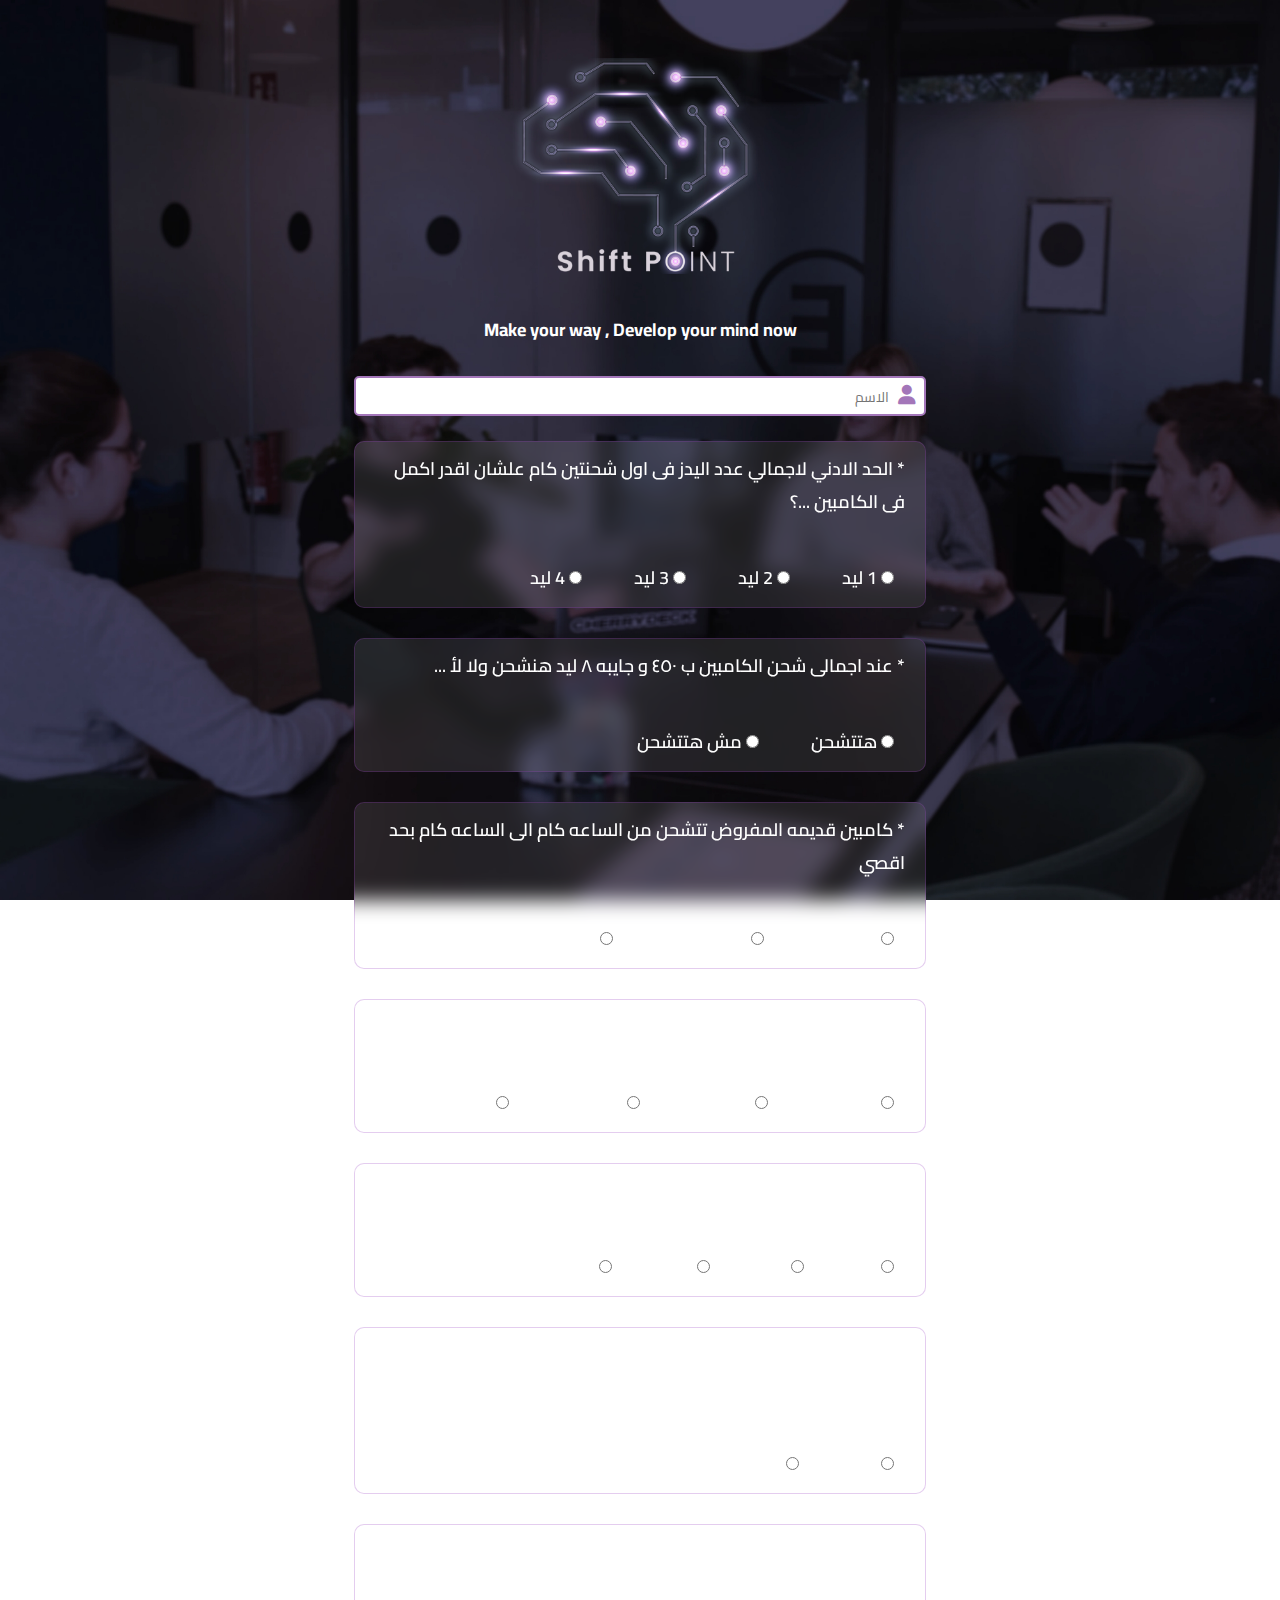
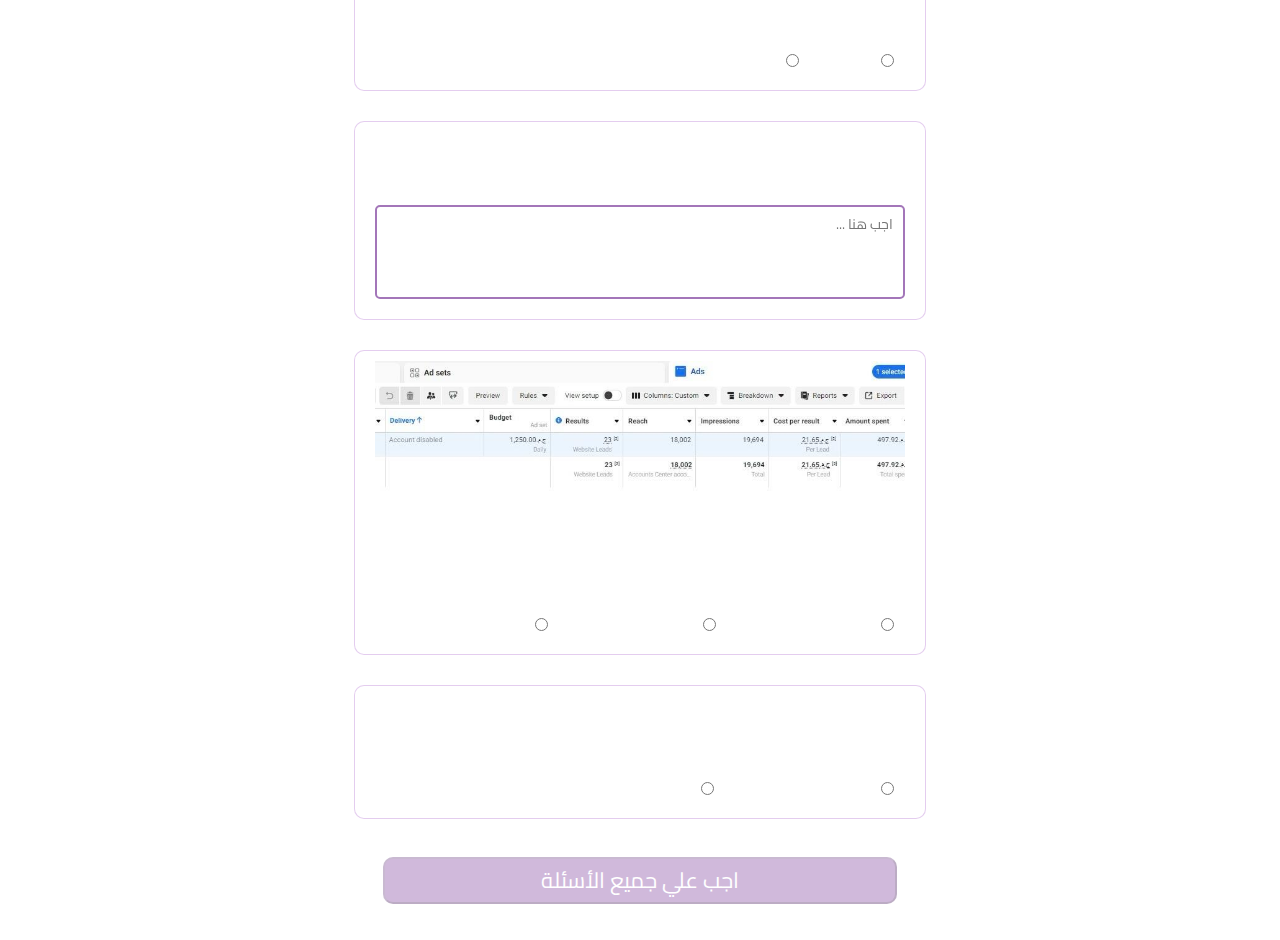
==== commit 07464a86: "Add files via upload" ====
--- a/index.html
+++ b/index.html
@@ -38,21 +38,21 @@
 
 
             <div class="question">
-                <p>* الادني لاجمالي عدد اليدز فى اول شحنتين كام علشان اقدر اكمل فى الكامبين ...؟ </p>
-
-                <div class="chose">
-                    <input type="radio" name="answer4" value="1" onclick="handleClick(this, 'answer4','change'); checkAllQuestions(this)"> 1<br>
-                </div>
-                <div class="chose">
-                    <input type="radio" name="answer4" value="2" onclick="handleClick(this, 'answer4','change'); checkAllQuestions(this)"> 2<br>
-                </div>
-                <div class="chose">
-                    <input type="radio" name="answer4" value="3" onclick="handleClick(this, 'answer4','change'); checkAllQuestions(this)"> 3<br>
-                </div>
-
-
-                <div class="chose">
-                    <input type="radio" name="answer4" value="4" onclick="handleClick(this, 'answer4','change'); checkAllQuestions(this)"> 4<br>
+                <p>*  الحد الادني لاجمالي عدد اليدز فى اول شحنتين كام علشان اقدر اكمل فى الكامبين ...؟ </p>
+
+                <div class="chose">
+                    <input type="radio" name="answer4" value="1" onclick="handleClick(this, 'answer4','change'); checkAllQuestions(this)">  1 ليد<br>
+                </div>
+                <div class="chose">
+                    <input type="radio" name="answer4" value="2" onclick="handleClick(this, 'answer4','change'); checkAllQuestions(this)"> 2 ليد<br>
+                </div>
+                <div class="chose">
+                    <input type="radio" name="answer4" value="3" onclick="handleClick(this, 'answer4','change'); checkAllQuestions(this)"> 3 ليد<br>
+                </div>
+
+
+                <div class="chose">
+                    <input type="radio" name="answer4" value="4" onclick="handleClick(this, 'answer4','change'); checkAllQuestions(this)"> 4 ليد<br>
                 </div>
 
             </div>
@@ -115,13 +115,13 @@
                 </div>
 
                 <div class="chose">
-                    <input type="radio" name="answer7" value="٦٠٠ : ١١٥٠  "
-                        onclick="handleClick(this, 'answer7','change'); checkAllQuestions(this)"> ٦٠٠ : ١١٥٠ <br>
-                </div>
-
-                <div class="chose">
-                    <input type="radio" name="answer7" value="٦٠٠ : ١٢٥٠"
-                        onclick="handleClick(this, 'answer7','change'); checkAllQuestions(this)"> ٦٠٠ : ١٢٥٠ <br>
+                    <input type="radio" name="answer7" value="٧٠٠ : ١١٥٠  "
+                        onclick="handleClick(this, 'answer7','change'); checkAllQuestions(this)"> ٧٠٠ : ١١٥٠ <br>
+                </div>
+
+                <div class="chose">
+                    <input type="radio" name="answer7" value="٧٠٠ : ١٢٥٠"
+                        onclick="handleClick(this, 'answer7','change'); checkAllQuestions(this)"> ٧٠٠ : ١٢٥٠ <br>
                 </div>
 
 
@@ -186,7 +186,7 @@
 
 
             <div class="question">
-                <p>* قبل مشحن كامبين جديده لازم اتأكد من حاجتبن فى الكامين ايه هم ؟</p>
+                <p>* قبل مشحن كامبين جديده لازم اتأكد من حاجتبن فى كامبين ايه هم ؟</p>
 
                 <div class="chose chosetext">
 
@@ -253,7 +253,7 @@
 
             </div>
 
-            
+
 
             <div class="question" id="question3" style="display:none;">
                 <p>* لو تاني شحنه مجبتش ليد هنعمل ايه </p>
--- a/style.css
+++ b/style.css
@@ -131,7 +131,7 @@
 }
 
 form{
-    max-width: 450px;
+    max-width: 700px;
     margin: 20px auto;
 }
 
@@ -140,6 +140,14 @@
     opacity: 0.5;
     cursor: not-allowed;
     animation: none;
+}
+.question{
+    padding: 10px 10px;
+        border-radius: 10px;
+        background: #ffffff18;
+        backdrop-filter: blur(10px); /* تطبيق تأثير البلور */
+            -webkit-backdrop-filter: blur(10px);
+            border: 1px solid #9539c041;
 }
 
 .question img{
@@ -165,3 +173,23 @@
     padding: 3px 10px;
 }
 
+
+@media (min-width:800px) {
+    .question{
+        display: flex;
+        flex-wrap: wrap;
+        gap: 30px;
+        padding: 10px 20px;
+        border-radius: 10px;
+        background: #ffffff18;
+        backdrop-filter: blur(10px); /* تطبيق تأثير البلور */
+            -webkit-backdrop-filter: blur(10px);
+    }
+
+    .question p{
+        width: 100%;
+    }
+    .question .chose{
+    
+    }
+}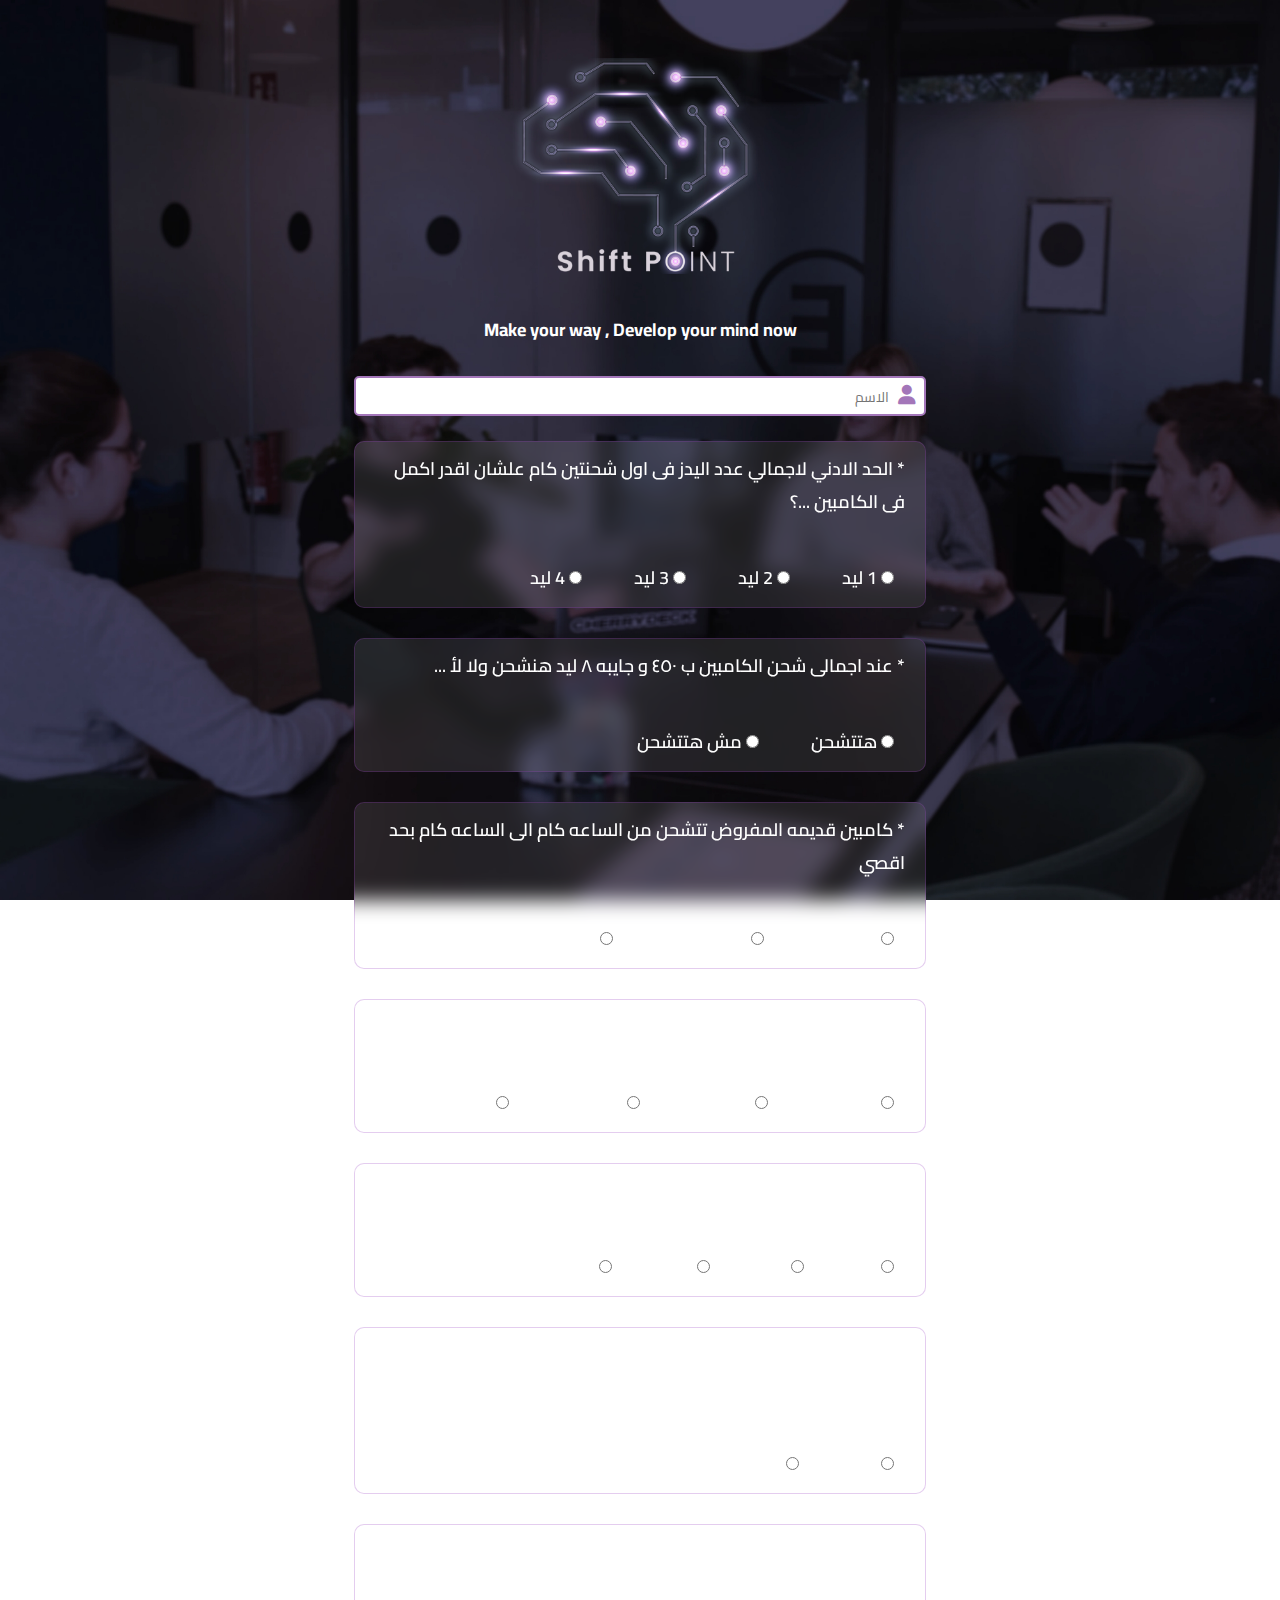
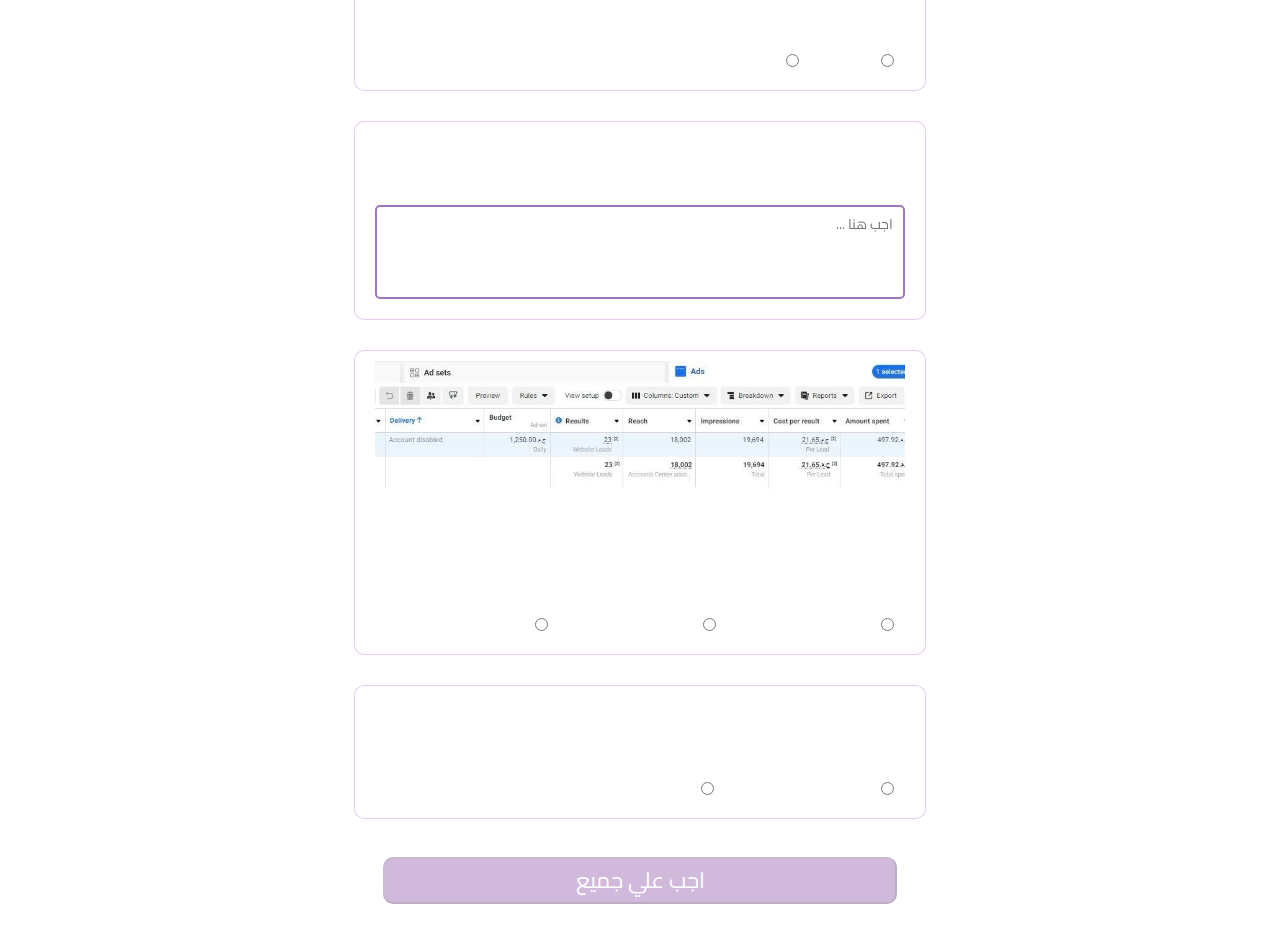
==== commit 903e43d2: "Add files via upload" ====
--- a/index.html
+++ b/index.html
@@ -26,33 +26,37 @@
 
             <div class="form-group">
                 <i class="fa-solid fa-user"></i>
-                <input oninput="checkAllQuestions(this)" type="text" class="form-control form-control-input" id="name" placeholder="الاسم" name="Name"
-                    required>
-            </div>
-
-
-    
-
-
-
-
-
-            <div class="question">
-                <p>*  الحد الادني لاجمالي عدد اليدز فى اول شحنتين كام علشان اقدر اكمل فى الكامبين ...؟ </p>
-
-                <div class="chose">
-                    <input type="radio" name="answer4" value="1" onclick="handleClick(this, 'answer4','change'); checkAllQuestions(this)">  1 ليد<br>
-                </div>
-                <div class="chose">
-                    <input type="radio" name="answer4" value="2" onclick="handleClick(this, 'answer4','change'); checkAllQuestions(this)"> 2 ليد<br>
-                </div>
-                <div class="chose">
-                    <input type="radio" name="answer4" value="3" onclick="handleClick(this, 'answer4','change'); checkAllQuestions(this)"> 3 ليد<br>
-                </div>
-
-
-                <div class="chose">
-                    <input type="radio" name="answer4" value="4" onclick="handleClick(this, 'answer4','change'); checkAllQuestions(this)"> 4 ليد<br>
+                <input oninput="checkAllQuestions(this)" type="text" class="form-control form-control-input" id="name"
+                    placeholder="الاسم" name="Name" required>
+            </div>
+
+
+
+
+
+
+
+
+            <div class="question">
+                <p>* الحد الادني لاجمالي عدد اليدز فى اول شحنتين كام علشان اقدر اكمل فى الكامبين ...؟ </p>
+
+                <div class="chose">
+                    <input type="radio" name="answer4" value="1"
+                        onclick="handleClick(this, 'answer4','change'); checkAllQuestions(this)"> 1 ليد<br>
+                </div>
+                <div class="chose">
+                    <input type="radio" name="answer4" value="2"
+                        onclick="handleClick(this, 'answer4','change'); checkAllQuestions(this)"> 2 ليد<br>
+                </div>
+                <div class="chose">
+                    <input type="radio" name="answer4" value="3"
+                        onclick="handleClick(this, 'answer4','change'); checkAllQuestions(this)"> 3 ليد<br>
+                </div>
+
+
+                <div class="chose">
+                    <input type="radio" name="answer4" value="4"
+                        onclick="handleClick(this, 'answer4','change'); checkAllQuestions(this)"> 4 ليد<br>
                 </div>
 
             </div>
@@ -66,7 +70,8 @@
                     هنشحن ولا لأ ... </p>
 
                 <div class="chose">
-                    <input type="radio" name="answer5" value="هتتشحن" onclick="handleClick(this, 'answer5','change'); checkAllQuestions(this)">
+                    <input type="radio" name="answer5" value="هتتشحن"
+                        onclick="handleClick(this, 'answer5','change'); checkAllQuestions(this)">
                     هتتشحن <br>
                 </div>
                 <div class="chose">
@@ -136,17 +141,20 @@
                         onclick="handleClick(this, 'answer8','change'); checkAllQuestions(this)">٤:٣<br>
                 </div>
                 <div class="chose">
-                    <input type="radio" name="answer8" value="٣:٤ " onclick="handleClick(this, 'answer8','change'); checkAllQuestions(this)"> ٣:٤
+                    <input type="radio" name="answer8" value="٣:٤ "
+                        onclick="handleClick(this, 'answer8','change'); checkAllQuestions(this)"> ٣:٤
                     <br>
                 </div>
 
                 <div class="chose">
-                    <input type="radio" name="answer8" value="٩:١٦" onclick="handleClick(this, 'answer8','change'); checkAllQuestions(this)">
+                    <input type="radio" name="answer8" value="٩:١٦"
+                        onclick="handleClick(this, 'answer8','change'); checkAllQuestions(this)">
                     ٩:١٦ <br>
                 </div>
 
                 <div class="chose">
-                    <input type="radio" name="answer8" value="١:١" onclick="handleClick(this, 'answer8','change'); checkAllQuestions(this)"> ١:١
+                    <input type="radio" name="answer8" value="١:١"
+                        onclick="handleClick(this, 'answer8','change'); checkAllQuestions(this)"> ١:١
                     <br>
                 </div>
 
@@ -157,11 +165,13 @@
                 <p>* الكامبينات الجديده تتشحن الساعه ٧ و ممكن ٨ و ممكن ٩ و ممكن ١٢ ؟</p>
 
                 <div class="chose">
-                    <input type="radio" name="answer9" value="صح " onclick="handleClick(this, 'answer9','change'); checkAllQuestions(this)"> صح
+                    <input type="radio" name="answer9" value="صح "
+                        onclick="handleClick(this, 'answer9','change'); checkAllQuestions(this)"> صح
                     <br>
                 </div>
                 <div class="chose">
-                    <input type="radio" name="answer9" value="خطا" onclick="handleClick(this, 'answer9','change'); checkAllQuestions(this)"> خطا
+                    <input type="radio" name="answer9" value="خطا"
+                        onclick="handleClick(this, 'answer9','change'); checkAllQuestions(this)"> خطا
                     <br>
                 </div>
 
@@ -173,11 +183,13 @@
                 <p>* في حالة وجود كامبين قديمة ونتائجها مستقرة هل يمكنني ان اغير مواعيد شحنها ؟ </p>
 
                 <div class="chose">
-                    <input type="radio" name="answer10" value="صح " onclick="handleClick(this, 'answer10','change'); checkAllQuestions(this)"> صح
+                    <input type="radio" name="answer10" value="صح "
+                        onclick="handleClick(this, 'answer10','change'); checkAllQuestions(this)"> صح
                     <br>
                 </div>
                 <div class="chose">
-                    <input type="radio" name="answer10" value="خطأ " onclick="handleClick(this, 'answer10','change'); checkAllQuestions(this)">
+                    <input type="radio" name="answer10" value="خطأ "
+                        onclick="handleClick(this, 'answer10','change'); checkAllQuestions(this)">
                     خطأ <br>
                 </div>
 
@@ -190,7 +202,8 @@
 
                 <div class="chose chosetext">
 
-                    <textarea oninput="checkAllQuestions(this)" name="answer11" rows="3" id="text_que" required placeholder="اجب هنا ..."></textarea>
+                    <textarea oninput="checkAllQuestions(this)" name="answer11" rows="3" id="text_que" required
+                        placeholder="اجب هنا ..."></textarea>
                 </div>
 
 
@@ -209,7 +222,8 @@
                         onclick="handleClick(this, 'answer12','change'); checkAllQuestions(this)"> نشحن ١٥٠ جنيه <br>
                 </div>
                 <div class="chose">
-                    <input type="radio" name="answer12" value="مش هنشحن" onclick="handleClick(this, 'answer12','change'); checkAllQuestions(this)">
+                    <input type="radio" name="answer12" value="مش هنشحن"
+                        onclick="handleClick(this, 'answer12','change'); checkAllQuestions(this)">
                     مش هنشحن <br>
                 </div>
 
@@ -224,12 +238,14 @@
                 <p>* كامبين جديده لو اول شحنه جابت ٣ ليد</p>
                 <div class="chose">
                     <input type="radio" name="question1" value="2"
-                        onclick="checkAnswer(1, 'هنكمل شحنها', 'هنكمل شحنها'); handleClick(this, 'question1'); checkAllQuestions(this , 'add_2')"> هنكمل
+                        onclick="checkAnswer(1, 'هنكمل شحنها', 'هنكمل شحنها'); handleClick(this, 'question1'); checkAllQuestions(this , 'add_2')">
+                    هنكمل
                     شحنها<br>
                 </div>
                 <div class="chose">
                     <input type="radio" name="question1" value="2"
-                        onclick="checkAnswer(1, 'هنوقف شحنها' , 'x مش هشحن'); handleClick(this, 'question1'); checkAllQuestions(this)"> هنوقف
+                        onclick="checkAnswer(1, 'هنوقف شحنها' , 'x مش هشحن'); handleClick(this, 'question1'); checkAllQuestions(this)">
+                    هنوقف
                     شحنها<br>
                 </div>
 
@@ -240,15 +256,18 @@
 
                 <div class="chose">
                     <input type="radio" name="question2" value="16"
-                        onclick="checkAnswer(2, 'x 300', '300'); handleClick(this, 'question2'); checkAllQuestions(this)"> 300<br>
+                        onclick="checkAnswer(2, 'x 300', '300'); handleClick(this, 'question2'); checkAllQuestions(this)">
+                    300<br>
                 </div>
                 <div class="chose">
                     <input type="radio" name="question2" value="17"
-                        onclick="checkAnswer(2, '150', '150'); handleClick(this, 'question2'); checkAllQuestions(this , false , 'add3')"> 150<br>
+                        onclick="checkAnswer(2, '150', '150'); handleClick(this, 'question2'); checkAllQuestions(this , false , 'add3')">
+                    150<br>
                 </div>
                 <div class="chose">
                     <input type="radio" name="question2" value="18"
-                        onclick="checkAnswer(2, 'x 450', '450'); handleClick(this, 'question2'); checkAllQuestions(this)"> 450<br>
+                        onclick="checkAnswer(2, 'x 450', '450'); handleClick(this, 'question2'); checkAllQuestions(this)">
+                    450<br>
                 </div>
 
             </div>
@@ -260,19 +279,22 @@
 
                 <div class="chose">
                     <input type="radio" name="question3" value="4"
-                        onclick="checkAnswer(3, 'x هشحن 150', ' هشحن 150'); handleClick(this, 'question3'); checkAllQuestions(this)"> هشحن
+                        onclick="checkAnswer(3, 'x هشحن 150', ' هشحن 150'); handleClick(this, 'question3'); checkAllQuestions(this)">
+                    هشحن
                     150<br>
                 </div>
 
                 <div class="chose">
                     <input type="radio" name="question3" value="5"
-                        onclick="checkAnswer(3, 'x هشحن 300 ', ' هشحن 300'); handleClick(this, 'question3'); checkAllQuestions(this)"> هشحن
+                        onclick="checkAnswer(3, 'x هشحن 300 ', ' هشحن 300'); handleClick(this, 'question3'); checkAllQuestions(this)">
+                    هشحن
                     300<br>
                 </div>
 
                 <div class="chose">
                     <input type="radio" name="question3" value="6"
-                        onclick="checkAnswer(3, 'مش هنشحن', 'مش هنشحن'); handleClick(this, 'question3'); checkAllQuestions(this)"> مش هنشحن<br>
+                        onclick="checkAnswer(3, 'مش هنشحن', 'مش هنشحن'); handleClick(this, 'question3'); checkAllQuestions(this)">
+                    مش هنشحن<br>
                 </div>
             </div>
 
@@ -282,7 +304,8 @@
             <input type="hidden" name="answer3" id="hiddenAnswer3">
 
             <div class="form">
-                <button type="submit" id="submitBtn" class="btn block1-btn form-call disabled" disabled>اجب علي جميع الأسئلة</button>
+                <button type="submit" id="submitBtn" class="btn block1-btn form-call disabled" disabled>اجب علي جميع
+                     </button>
             </div>
         </div>
         </div>
@@ -350,100 +373,130 @@
 
         }
 
-        document.getElementById('quizForm').addEventListener('submit', function (event) {
+        document.getElementById('quizForm').addEventListener('submit', (e) => {
+
             var answer1 = document.getElementById('hiddenAnswer1').value;
 
-            
+
             if (answer1 && answer2 && answer3) {
 
-                form.addEventListener("submit", (e) => {
-                    e.preventDefault();
-                    fetch(scriptURL, {
-                        method: "POST",
-                        body: new FormData(form),
+                console.log("rasdad");
+
+                e.preventDefault();
+
+                const submitBtn = document.getElementById('submitBtn');
+
+                submitBtn.classList.add("reload")
+
+                submitBtn.innerHTML = `
+                    <div class="loader">
+    <div class="bar1"></div>
+    <div class="bar2"></div>
+    <div class="bar3"></div>
+    <div class="bar4"></div>
+    <div class="bar5"></div>
+    <div class="bar6"></div>
+    <div class="bar7"></div>
+    <div class="bar8"></div>
+    <div class="bar9"></div>
+    <div class="bar10"></div>
+    <div class="bar11"></div>
+    <div class="bar12"></div>
+</div>
+                `
+
+
+
+                console.log("after");
+
+
+                fetch(scriptURL, {
+                    method: "POST",
+                    body: new FormData(form),
+                })
+
+
+                    .then((response) => {
+                        window.location.href = "thanks.html";
                     })
-                        .then((response) => {
-                            window.location.reload();
-                        })
-                        .catch((error) => console.error("Error!", error.message));
-
-                });
+                    .catch((error) => console.error("Error!", error.message));
+
+
+
             }
         });
 
     </script>
 
 
-<script>
-
-const questionNames = ['question1', 'answer4' ,'answer5' ,'answer6' ,'answer7' ,'answer8' ,'answer9' ,'answer10' ,'answer12' ]; // أضف جميع أسماء الأسئلة هنا
-        
-    let inpt = false;
-    let allRadio = false;
-
-    function checkAllQuestions(thise , que2 , que3 ) {
-        // الحصول على جميع مجموعات الأسئلة
-    
-        let allAnswered = true;
-
-        let input_Name = document.getElementById("name")
-        let text_ques = document.getElementById("text_que")
-        const submitBtn = document.getElementById('submitBtn');
-
-        console.log(input_Name.value);
-        
-
-        console.log("asddsas");
-
-        if(que2){
-            questionNames.push('question2')
+    <script>
+
+        const questionNames = ['question1', 'answer4', 'answer5', 'answer6', 'answer7', 'answer8', 'answer9', 'answer10', 'answer12']; // أضف جميع أسماء الأسئلة هنا
+
+        let inpt = false;
+        let allRadio = false;
+
+        function checkAllQuestions(thise, que2, que3) {
+            // الحصول على جميع مجموعات الأسئلة
+
+            let allAnswered = true;
+
+            let input_Name = document.getElementById("name")
+            let text_ques = document.getElementById("text_que")
+            const submitBtn = document.getElementById('submitBtn');
+
+
+
+
+
+
+            if (que2) {
+                questionNames.push('question2')
+            }
+            if (que3) {
+                questionNames.push('question3')
+            }
+
+
+            // التحقق من كل مجموعة أسئلة
+            questionNames.forEach(name => {
+
+                const radios = document.querySelectorAll(`input[name="${name}"]`);
+                const isAnswered = Array.from(radios).some(radio => radio.checked);
+
+                if (!isAnswered) {
+
+                    allAnswered = false;
+                }
+            });
+
+
+            if (input_Name.value != "" && text_ques.value != "") {
+                inpt = true
+
+            } else if (input_Name.value == "" || text_ques.value == "") {
+                inpt = false
+            }
+
+
+
+            // تمكين أو تعطيل زر الإرسال
+
+            if (allAnswered && inpt === true) {
+                submitBtn.disabled = false;
+                submitBtn.innerHTML = "ارسال";
+                submitBtn.classList.remove('disabled');
+             
+
+
+
+            } else {
+                submitBtn.disabled = true;
+                submitBtn.innerHTML = "اجب علي جميع الأسئلة";
+                submitBtn.classList.add('disabled');
+            }
         }
-        if(que3){
-            questionNames.push('question3')
-        }
- 
-        
-        // التحقق من كل مجموعة أسئلة
-        questionNames.forEach(name => {
-
-            const radios = document.querySelectorAll(`input[name="${name}"]`);
-            const isAnswered = Array.from(radios).some(radio => radio.checked);
-
-            if (!isAnswered) {
-            console.log('disabled55');
-        
-
-            allAnswered = false;
-            }
-        });
-
-        
-        if (input_Name.value != "" && text_ques.value != "") {
-            inpt = true
-            
-        }else if(input_Name.value == "" ||text_ques.value == "" ){
-            inpt = false
-        }
-
-
-        console.log(questionNames);
-        // تمكين أو تعطيل زر الإرسال
-       
-        if (allAnswered && inpt === true) {
-            submitBtn.disabled = false;
-            submitBtn.innerHTML = "ارسال";
-            submitBtn.classList.remove('disabled');
-            console.log("ارسال");
-            console.log(questionNames);
-            
-            
-        } else {
-            submitBtn.disabled = true;
-            submitBtn.innerHTML = "اجب علي جميع الأسئلة";
-            submitBtn.classList.add('disabled');
-        }
-    }
-</script>
+    </script>
 
 </body>
 
--- a/style.css
+++ b/style.css
@@ -192,4 +192,117 @@
     .question .chose{
     
     }
-}+}
+
+
+.conta2{
+    max-width: 650px;
+    margin: 40px auto;
+    padding: 20px;
+    text-align: center;
+}
+.conta2 .question{
+    text-align: center;
+    padding: 40px 20px;
+}
+
+.conta2 .question img{
+    width: 100px;
+    margin-bottom: 30px;
+}
+
+
+
+
+
+
+.loader {
+    position: relative;
+    width: 40px;
+    height: 40px;
+    border-radius: 10px;
+    margin: 0 auto;
+  }
+  
+  .loader div {
+    width: 8%;
+    height: 24%;
+    background: rgb(255, 255, 255);
+    position: absolute;
+    left: 50%;
+    top: 30%;
+    opacity: 0;
+    border-radius: 50px;
+    box-shadow: 0 0 3px rgba(255, 255, 255, 0.2);
+    animation: fade458 1s linear infinite;
+  }
+  
+  @keyframes fade458 {
+    from {
+      opacity: 1;
+    }
+  
+    to {
+      opacity: 0.25;
+    }
+  }
+  
+  .loader .bar1 {
+    transform: rotate(0deg) translate(0, -130%);
+    animation-delay: 0s;
+  }
+  
+  .loader .bar2 {
+    transform: rotate(30deg) translate(0, -130%);
+    animation-delay: -1.1s;
+  }
+  
+  .loader .bar3 {
+    transform: rotate(60deg) translate(0, -130%);
+    animation-delay: -1s;
+  }
+  
+  .loader .bar4 {
+    transform: rotate(90deg) translate(0, -130%);
+    animation-delay: -0.9s;
+  }
+  
+  .loader .bar5 {
+    transform: rotate(120deg) translate(0, -130%);
+    animation-delay: -0.8s;
+  }
+  
+  .loader .bar6 {
+    transform: rotate(150deg) translate(0, -130%);
+    animation-delay: -0.7s;
+  }
+  
+  .loader .bar7 {
+    transform: rotate(180deg) translate(0, -130%);
+    animation-delay: -0.6s;
+  }
+  
+  .loader .bar8 {
+    transform: rotate(210deg) translate(0, -130%);
+    animation-delay: -0.5s;
+  }
+  
+  .loader .bar9 {
+    transform: rotate(240deg) translate(0, -130%);
+    animation-delay: -0.4s;
+  }
+  
+  .loader .bar10 {
+    transform: rotate(270deg) translate(0, -130%);
+    animation-delay: -0.3s;
+  }
+  
+  .loader .bar11 {
+    transform: rotate(300deg) translate(0, -130%);
+    animation-delay: -0.2s;
+  }
+  
+  .loader .bar12 {
+    transform: rotate(330deg) translate(0, -130%);
+    animation-delay: -0.1s;
+  }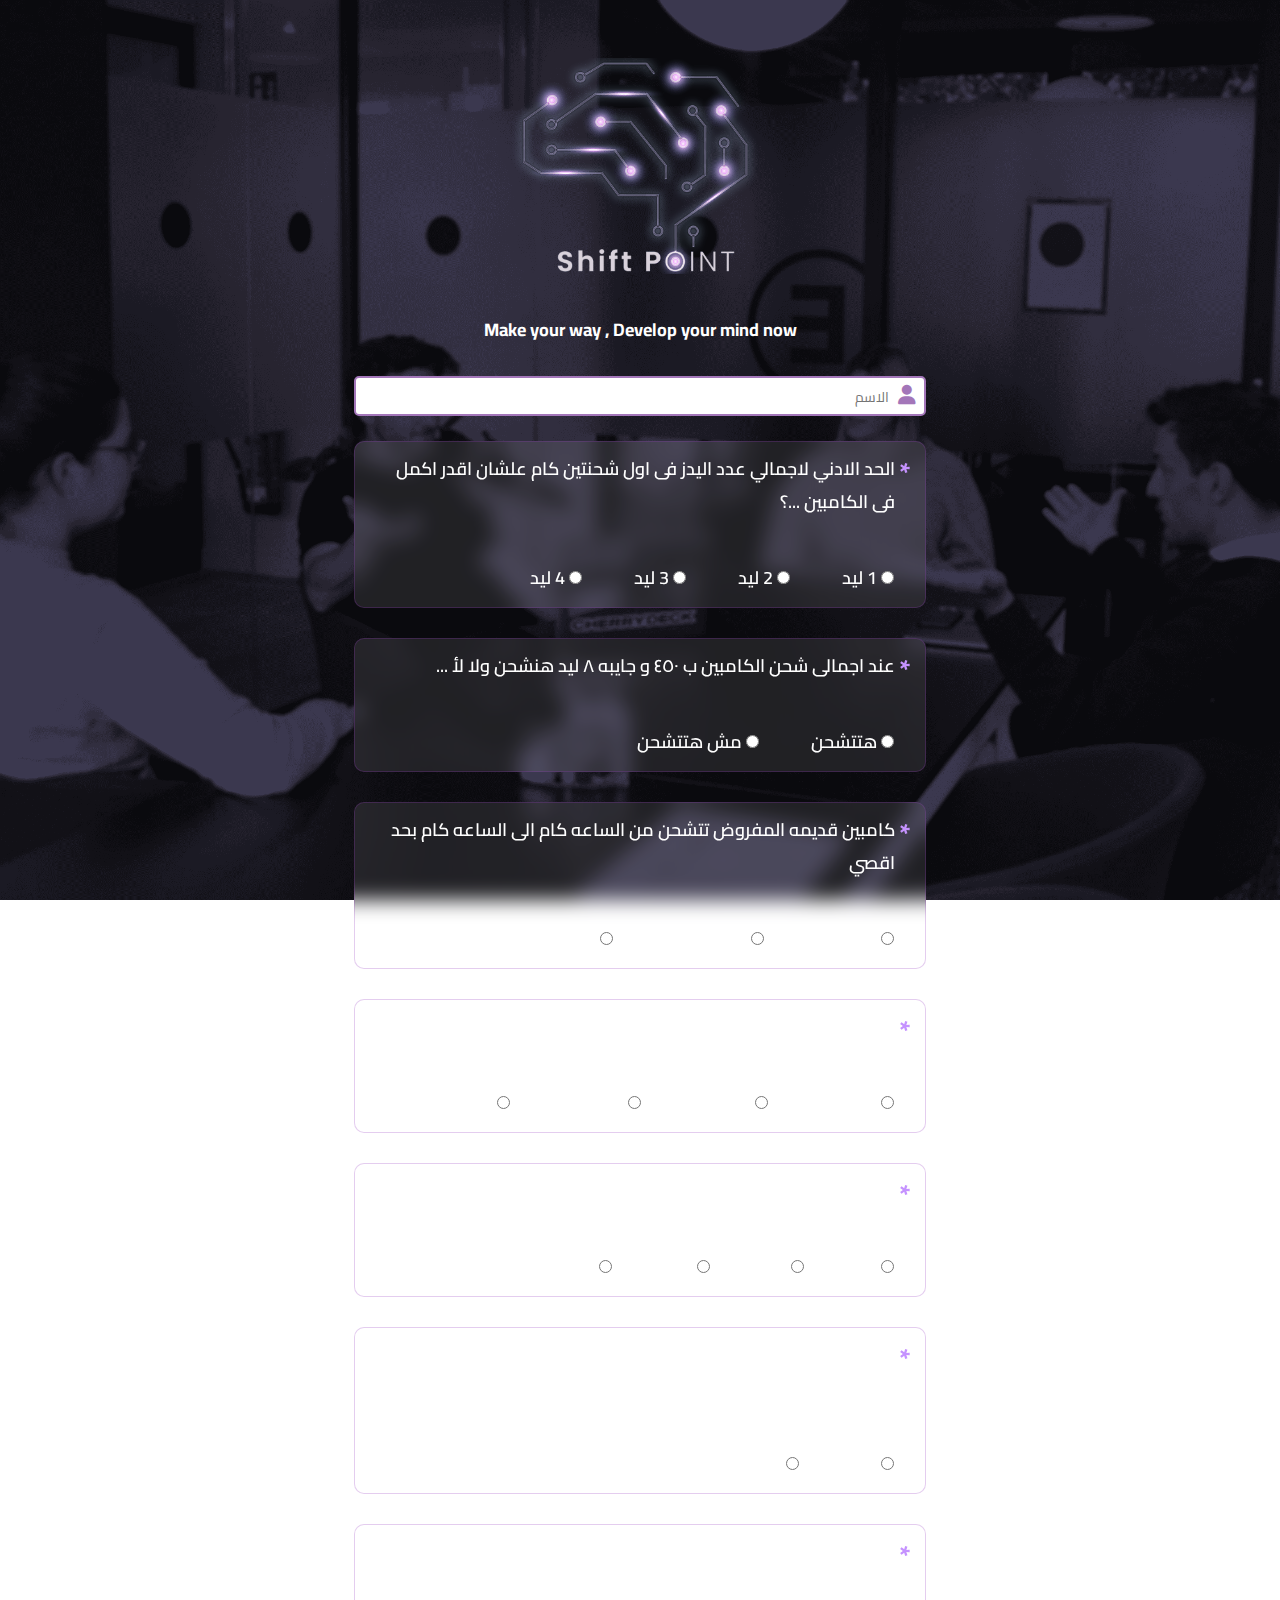
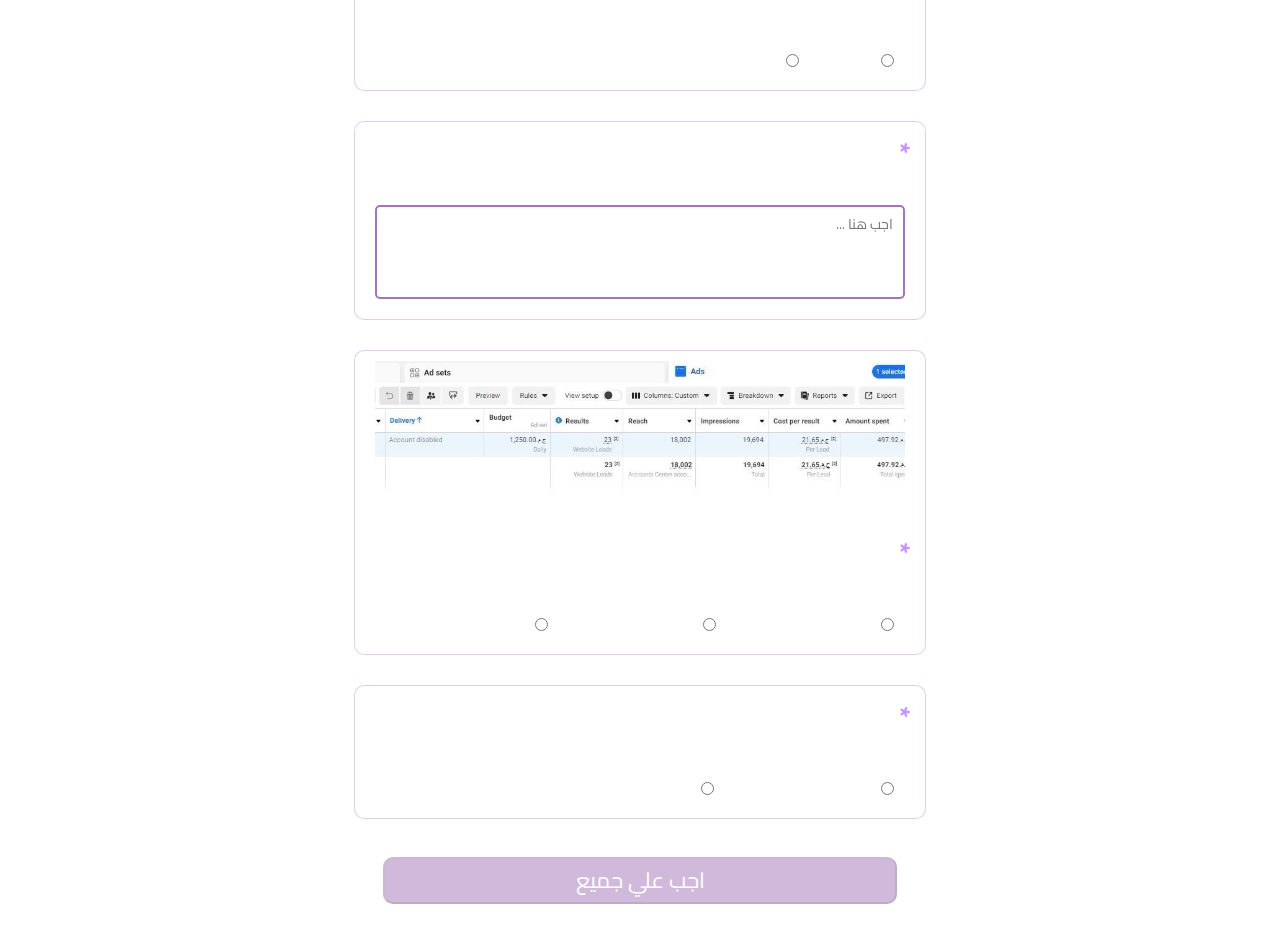
==== commit a534bc5b: "Add files via upload" ====
--- a/index.html
+++ b/index.html
@@ -38,7 +38,7 @@
 
 
             <div class="question">
-                <p>* الحد الادني لاجمالي عدد اليدز فى اول شحنتين كام علشان اقدر اكمل فى الكامبين ...؟ </p>
+                <p> الحد الادني لاجمالي عدد اليدز فى اول شحنتين كام علشان اقدر اكمل فى الكامبين ...؟ </p>
 
                 <div class="chose">
                     <input type="radio" name="answer4" value="1"
@@ -66,7 +66,7 @@
 
 
             <div class="question">
-                <p>* عند اجمالى شحن الكامبين ب ٤٥٠ و جايبه ٨ ليد
+                <p>  عند اجمالى شحن الكامبين ب ٤٥٠ و جايبه ٨ ليد
                     هنشحن ولا لأ ... </p>
 
                 <div class="chose">
@@ -86,7 +86,7 @@
 
 
             <div class="question">
-                <p>* كامبين قديمه المفروض تتشحن من الساعه كام الى الساعه كام بحد اقصي </p>
+                <p> كامبين قديمه المفروض تتشحن من الساعه كام الى الساعه كام بحد اقصي </p>
 
                 <div class="chose">
                     <input type="radio" name="answer6" value="من ٦ : ٧ "
@@ -108,15 +108,15 @@
 
 
             <div class="question">
-                <p>* مقاس كريتف الصورة حد ادني كام و حد اقصي كام ؟ </p>
+                <p> مقاس كريتف الصورة حد ادني كام و حد اقصي كام ؟ </p>
 
                 <div class="chose">
                     <input type="radio" name="answer7" value="٦٠٠ : ١٢٠٠ "
                         onclick="handleClick(this, 'answer7','change'); checkAllQuestions(this)"> ٦٠٠ : ١٢٠٠ <br>
                 </div>
                 <div class="chose">
-                    <input type="radio" name="answer7" value=" ٦٠٠ : ١٠٥٠ "
-                        onclick="handleClick(this, 'answer7','change'); checkAllQuestions(this)"> ٦٠٠ : ١٠٥٠ <br>
+                    <input type="radio" name="answer7" value=" ٦٠٠ : ١٠٨٠  "
+                        onclick="handleClick(this, 'answer7','change'); checkAllQuestions(this)"> ٦٠٠ : ١٠٨٠  <br>
                 </div>
 
                 <div class="chose">
@@ -134,7 +134,7 @@
 
 
             <div class="question">
-                <p>* مقاس كريتف الفيديو كام ؟ </p>
+                <p> مقاس كريتف الفيديو كام ؟ </p>
 
                 <div class="chose">
                     <input type="radio" name="answer8" value="٤:٣"
@@ -162,7 +162,7 @@
 
 
             <div class="question">
-                <p>* الكامبينات الجديده تتشحن الساعه ٧ و ممكن ٨ و ممكن ٩ و ممكن ١٢ ؟</p>
+                <p> الكامبينات الجديده تتشحن الساعه ٧ و ممكن ٨ و ممكن ٩ و ممكن ١٢ ؟</p>
 
                 <div class="chose">
                     <input type="radio" name="answer9" value="صح "
@@ -180,7 +180,7 @@
 
 
             <div class="question">
-                <p>* في حالة وجود كامبين قديمة ونتائجها مستقرة هل يمكنني ان اغير مواعيد شحنها ؟ </p>
+                <p> في حالة وجود كامبين قديمة ونتائجها مستقرة هل يمكنني ان اغير مواعيد شحنها ؟ </p>
 
                 <div class="chose">
                     <input type="radio" name="answer10" value="صح "
@@ -198,7 +198,7 @@
 
 
             <div class="question">
-                <p>* قبل مشحن كامبين جديده لازم اتأكد من حاجتبن فى كامبين ايه هم ؟</p>
+                <p> قبل مشحن كامبين جديده لازم اتأكد من حاجتبن فى كامبين ايه هم ؟</p>
 
                 <div class="chose chosetext">
 
@@ -215,7 +215,7 @@
 
                 <img src="img/ques.jpg" alt="">
 
-                <p>* ماذا نفعل في هذه الحالة التي في الصورة ؟ </p>
+                <p> ماذا نفعل في هذه الحالة التي في الصورة ؟ </p>
 
                 <div class="chose">
                     <input type="radio" name="answer12" value="نشحن ١٥٠ جنيه"
@@ -235,7 +235,7 @@
 
 
             <div class="question" id="question1">
-                <p>* كامبين جديده لو اول شحنه جابت ٣ ليد</p>
+                <p> كامبين جديده لو اول شحنه جابت ٣ ليد</p>
                 <div class="chose">
                     <input type="radio" name="question1" value="2"
                         onclick="checkAnswer(1, 'هنكمل شحنها', 'هنكمل شحنها'); handleClick(this, 'question1'); checkAllQuestions(this , 'add_2')">
@@ -252,7 +252,7 @@
             </div>
 
             <div class="question" id="question2" style="display:none;">
-                <p>* الشحنه التانيه بتكون قيمتها كام</p>
+                <p> الشحنه التانيه بتكون قيمتها كام</p>
 
                 <div class="chose">
                     <input type="radio" name="question2" value="16"
@@ -275,7 +275,7 @@
 
 
             <div class="question" id="question3" style="display:none;">
-                <p>* لو تاني شحنه مجبتش ليد هنعمل ايه </p>
+                <p>   لو تاني شحنة مجبتش ولا ليد هنعمل ايه ؟</p>
 
                 <div class="chose">
                     <input type="radio" name="question3" value="4"
--- a/style.css
+++ b/style.css
@@ -11,7 +11,7 @@
 }
 body{
     text-align: center;
-    background: url(img/main-header.jfif);
+    background: url(img/main-header.png);
     background-attachment: fixed;
     background-size: cover;
     background-position: left;
@@ -38,6 +38,19 @@
     font-size: 18px;
     color: #Fff;
     margin-bottom: 10px;
+    position: relative;
+    padding-right: 10px;
+}
+.question p::after{
+    content: '*';
+    font-size: 28px;
+    position: absolute;
+    color: #c592ff;
+    font-weight: bold;
+    top: -5px;
+    right: -6px;
+    width: 10px;
+    height: 10px;
 }
 
 
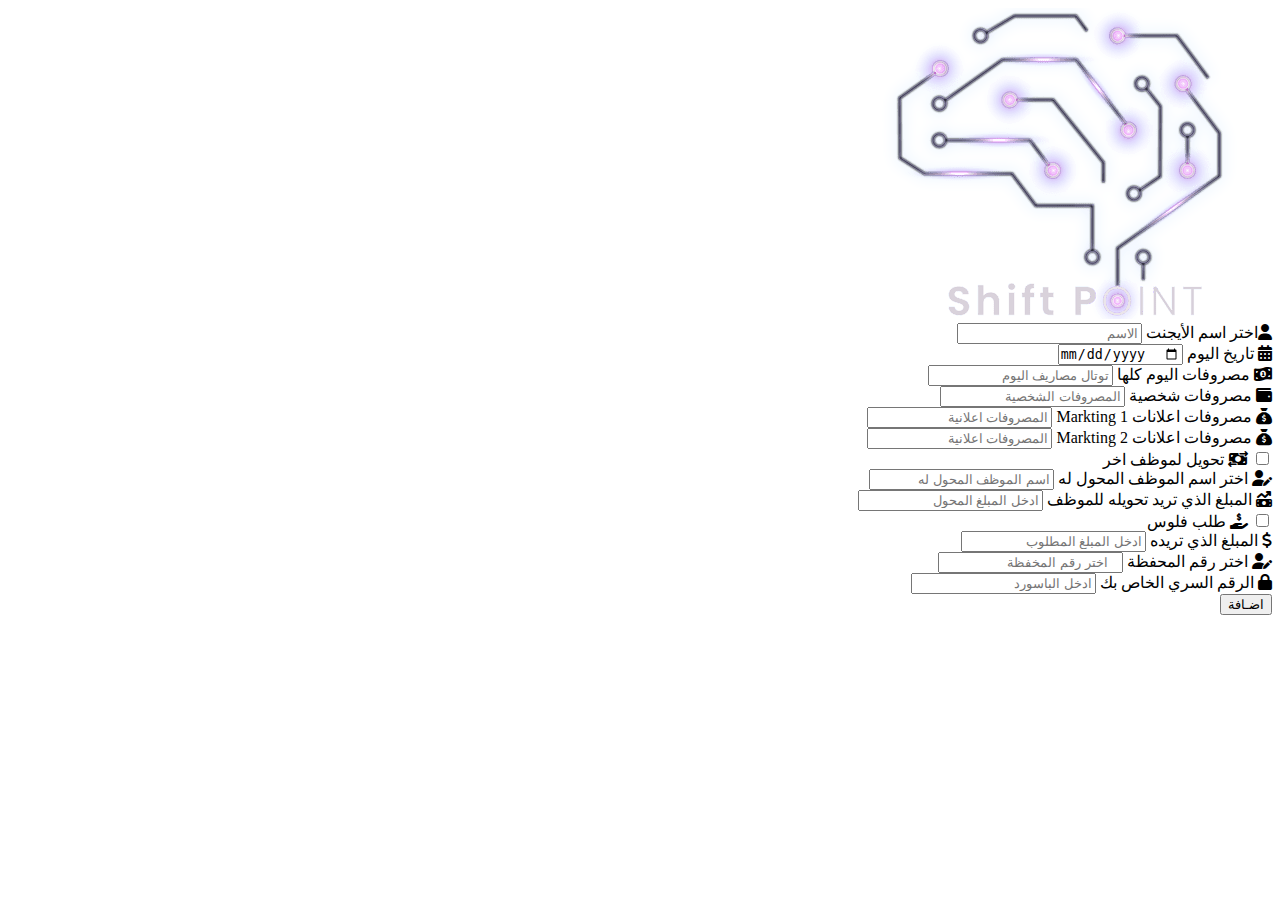
==== commit b903aa3d: "Add files via upload" ====
--- a/index.html
+++ b/index.html
@@ -4,500 +4,211 @@
 <head>
     <meta charset="UTF-8">
     <meta name="viewport" content="width=device-width, initial-scale=1.0">
-    <title>Shift Point</title>
+    <title>Marketing Team</title>
     <link rel="stylesheet" href="https://cdnjs.cloudflare.com/ajax/libs/font-awesome/6.4.0/css/all.min.css" />
     <link rel="icon" href="img/favicon.png" />
     <!-- file css -->
-    <link rel="stylesheet" href="style.css">
+    <!-- <link rel="stylesheet" href="style.css"> -->
 
 </head>
 
 <body>
+
+
+    <div class="head_sec">
+        <img src="img/favicon.png" alt="">
+    </div>
     <form name="contact-form"
         action="https://script.google.com/macros/s/AKfycbzgdteEYdJzMQKPzaa28Jp9S5cgyXWeQNZBn1w5pWJUccQ7kJUA66AC7RaDF2CEDYVH/exec"
         id="quizForm" class="form" method="post">
         <div class="container">
-
-            <div class="top_Sec">
-                <img src="img/favicon.png" alt="">
-
-                <h3>Make your way , Develop your mind now</h3>
-            </div>
-
-            <div class="form-group">
-                <i class="fa-solid fa-user"></i>
-                <input oninput="checkAllQuestions(this)" type="text" class="form-control form-control-input" id="name"
-                    placeholder="الاسم" name="Name" required>
-            </div>
-
-
-
-
-
-
-
-
-            <div class="question">
-                <p> الحد الادني لاجمالي عدد اليدز فى اول شحنتين كام علشان اقدر اكمل فى الكامبين ...؟ </p>
-
-                <div class="chose">
-                    <input type="radio" name="answer4" value="1"
-                        onclick="handleClick(this, 'answer4','change'); checkAllQuestions(this)"> 1 ليد<br>
-                </div>
-                <div class="chose">
-                    <input type="radio" name="answer4" value="2"
-                        onclick="handleClick(this, 'answer4','change'); checkAllQuestions(this)"> 2 ليد<br>
-                </div>
-                <div class="chose">
-                    <input type="radio" name="answer4" value="3"
-                        onclick="handleClick(this, 'answer4','change'); checkAllQuestions(this)"> 3 ليد<br>
-                </div>
-
-
-                <div class="chose">
-                    <input type="radio" name="answer4" value="4"
-                        onclick="handleClick(this, 'answer4','change'); checkAllQuestions(this)"> 4 ليد<br>
-                </div>
-
-            </div>
-
-
-
-
-
-            <div class="question">
-                <p>  عند اجمالى شحن الكامبين ب ٤٥٠ و جايبه ٨ ليد
-                    هنشحن ولا لأ ... </p>
-
-                <div class="chose">
-                    <input type="radio" name="answer5" value="هتتشحن"
-                        onclick="handleClick(this, 'answer5','change'); checkAllQuestions(this)">
-                    هتتشحن <br>
-                </div>
-                <div class="chose">
-                    <input type="radio" name="answer5" value=" مش هتتشحن"
-                        onclick="handleClick(this, 'answer5','change'); checkAllQuestions(this)"> مش هتتشحن <br>
-                </div>
-
-
-            </div>
-
-
-
-
-            <div class="question">
-                <p> كامبين قديمه المفروض تتشحن من الساعه كام الى الساعه كام بحد اقصي </p>
-
-                <div class="chose">
-                    <input type="radio" name="answer6" value="من ٦ : ٧ "
-                        onclick="handleClick(this, 'answer6','change'); checkAllQuestions(this)"> من ٦ : ٧ <br>
-                </div>
-                <div class="chose">
-                    <input type="radio" name="answer6" value="من ٧ الى ٩  "
-                        onclick="handleClick(this, 'answer6','change'); checkAllQuestions(this)"> من ٧ الى ٩ <br>
-                </div>
-
-
-                <div class="chose">
-                    <input type="radio" name="answer6" value=" من ٧ الى١٢  "
-                        onclick="handleClick(this, 'answer6','change'); checkAllQuestions(this)"> من ٧ الى١٢ <br>
-                </div>
-
-
-            </div>
-
-
-            <div class="question">
-                <p> مقاس كريتف الصورة حد ادني كام و حد اقصي كام ؟ </p>
-
-                <div class="chose">
-                    <input type="radio" name="answer7" value="٦٠٠ : ١٢٠٠ "
-                        onclick="handleClick(this, 'answer7','change'); checkAllQuestions(this)"> ٦٠٠ : ١٢٠٠ <br>
-                </div>
-                <div class="chose">
-                    <input type="radio" name="answer7" value=" ٦٠٠ : ١٠٨٠  "
-                        onclick="handleClick(this, 'answer7','change'); checkAllQuestions(this)"> ٦٠٠ : ١٠٨٠  <br>
-                </div>
-
-                <div class="chose">
-                    <input type="radio" name="answer7" value="٧٠٠ : ١١٥٠  "
-                        onclick="handleClick(this, 'answer7','change'); checkAllQuestions(this)"> ٧٠٠ : ١١٥٠ <br>
-                </div>
-
-                <div class="chose">
-                    <input type="radio" name="answer7" value="٧٠٠ : ١٢٥٠"
-                        onclick="handleClick(this, 'answer7','change'); checkAllQuestions(this)"> ٧٠٠ : ١٢٥٠ <br>
-                </div>
-
-
-            </div>
-
-
-            <div class="question">
-                <p> مقاس كريتف الفيديو كام ؟ </p>
-
-                <div class="chose">
-                    <input type="radio" name="answer8" value="٤:٣"
-                        onclick="handleClick(this, 'answer8','change'); checkAllQuestions(this)">٤:٣<br>
-                </div>
-                <div class="chose">
-                    <input type="radio" name="answer8" value="٣:٤ "
-                        onclick="handleClick(this, 'answer8','change'); checkAllQuestions(this)"> ٣:٤
-                    <br>
-                </div>
-
-                <div class="chose">
-                    <input type="radio" name="answer8" value="٩:١٦"
-                        onclick="handleClick(this, 'answer8','change'); checkAllQuestions(this)">
-                    ٩:١٦ <br>
-                </div>
-
-                <div class="chose">
-                    <input type="radio" name="answer8" value="١:١"
-                        onclick="handleClick(this, 'answer8','change'); checkAllQuestions(this)"> ١:١
-                    <br>
-                </div>
-
-            </div>
-
-
-            <div class="question">
-                <p> الكامبينات الجديده تتشحن الساعه ٧ و ممكن ٨ و ممكن ٩ و ممكن ١٢ ؟</p>
-
-                <div class="chose">
-                    <input type="radio" name="answer9" value="صح "
-                        onclick="handleClick(this, 'answer9','change'); checkAllQuestions(this)"> صح
-                    <br>
-                </div>
-                <div class="chose">
-                    <input type="radio" name="answer9" value="خطا"
-                        onclick="handleClick(this, 'answer9','change'); checkAllQuestions(this)"> خطا
-                    <br>
-                </div>
-
-
-            </div>
-
-
-            <div class="question">
-                <p> في حالة وجود كامبين قديمة ونتائجها مستقرة هل يمكنني ان اغير مواعيد شحنها ؟ </p>
-
-                <div class="chose">
-                    <input type="radio" name="answer10" value="صح "
-                        onclick="handleClick(this, 'answer10','change'); checkAllQuestions(this)"> صح
-                    <br>
-                </div>
-                <div class="chose">
-                    <input type="radio" name="answer10" value="خطأ "
-                        onclick="handleClick(this, 'answer10','change'); checkAllQuestions(this)">
-                    خطأ <br>
-                </div>
-
-
-            </div>
-
-
-            <div class="question">
-                <p> قبل مشحن كامبين جديده لازم اتأكد من حاجتبن فى كامبين ايه هم ؟</p>
-
-                <div class="chose chosetext">
-
-                    <textarea oninput="checkAllQuestions(this)" name="answer11" rows="3" id="text_que" required
-                        placeholder="اجب هنا ..."></textarea>
-                </div>
-
-
-
-            </div>
-
-
-            <div class="question">
-
-                <img src="img/ques.jpg" alt="">
-
-                <p> ماذا نفعل في هذه الحالة التي في الصورة ؟ </p>
-
-                <div class="chose">
-                    <input type="radio" name="answer12" value="نشحن ١٥٠ جنيه"
-                        onclick="handleClick(this, 'answer12','change'); checkAllQuestions(this)"> نشحن ١٥٠ جنيه <br>
-                </div>
-                <div class="chose">
-                    <input type="radio" name="answer12" value="مش هنشحن"
-                        onclick="handleClick(this, 'answer12','change'); checkAllQuestions(this)">
-                    مش هنشحن <br>
-                </div>
-
-                <div class="chose">
-                    <input type="radio" name="answer12" value="نشحن ب ٣٠٠ جنيه"
-                        onclick="handleClick(this, 'answer12','change'); checkAllQuestions(this)"> نشحن ب ٣٠٠ جنيه <br>
-                </div>
-            </div>
-
-
-            <div class="question" id="question1">
-                <p> كامبين جديده لو اول شحنه جابت ٣ ليد</p>
-                <div class="chose">
-                    <input type="radio" name="question1" value="2"
-                        onclick="checkAnswer(1, 'هنكمل شحنها', 'هنكمل شحنها'); handleClick(this, 'question1'); checkAllQuestions(this , 'add_2')">
-                    هنكمل
-                    شحنها<br>
-                </div>
-                <div class="chose">
-                    <input type="radio" name="question1" value="2"
-                        onclick="checkAnswer(1, 'هنوقف شحنها' , 'x مش هشحن'); handleClick(this, 'question1'); checkAllQuestions(this)">
-                    هنوقف
-                    شحنها<br>
-                </div>
-
-            </div>
-
-            <div class="question" id="question2" style="display:none;">
-                <p> الشحنه التانيه بتكون قيمتها كام</p>
-
-                <div class="chose">
-                    <input type="radio" name="question2" value="16"
-                        onclick="checkAnswer(2, 'x 300', '300'); handleClick(this, 'question2'); checkAllQuestions(this)">
-                    300<br>
-                </div>
-                <div class="chose">
-                    <input type="radio" name="question2" value="17"
-                        onclick="checkAnswer(2, '150', '150'); handleClick(this, 'question2'); checkAllQuestions(this , false , 'add3')">
-                    150<br>
-                </div>
-                <div class="chose">
-                    <input type="radio" name="question2" value="18"
-                        onclick="checkAnswer(2, 'x 450', '450'); handleClick(this, 'question2'); checkAllQuestions(this)">
-                    450<br>
-                </div>
-
-            </div>
-
-
-
-            <div class="question" id="question3" style="display:none;">
-                <p>   لو تاني شحنة مجبتش ولا ليد هنعمل ايه ؟</p>
-
-                <div class="chose">
-                    <input type="radio" name="question3" value="4"
-                        onclick="checkAnswer(3, 'x هشحن 150', ' هشحن 150'); handleClick(this, 'question3'); checkAllQuestions(this)">
-                    هشحن
-                    150<br>
-                </div>
-
-                <div class="chose">
-                    <input type="radio" name="question3" value="5"
-                        onclick="checkAnswer(3, 'x هشحن 300 ', ' هشحن 300'); handleClick(this, 'question3'); checkAllQuestions(this)">
-                    هشحن
-                    300<br>
-                </div>
-
-                <div class="chose">
-                    <input type="radio" name="question3" value="6"
-                        onclick="checkAnswer(3, 'مش هنشحن', 'مش هنشحن'); handleClick(this, 'question3'); checkAllQuestions(this)">
-                    مش هنشحن<br>
-                </div>
-            </div>
-
-
-            <input type="hidden" name="answer1" id="hiddenAnswer1">
-            <input type="hidden" name="answer2" id="hiddenAnswer2">
-            <input type="hidden" name="answer3" id="hiddenAnswer3">
-
-            <div class="form">
-                <button type="submit" id="submitBtn" class="btn block1-btn form-call disabled" disabled>اجب علي جميع
-                     </button>
-            </div>
+           
+
+            <div class="form-group">
+
+                <label for="name"><i class="fa-solid fa-user"></i>اختر اسم الأيجنت</label>
+                <input list="nameList" id="name" name="Name Agent"  class="form-control form-control-input name_ag_inp" placeholder="الاسم" required />
+                
+                <datalist id="nameList" class="name_Agent1">
+         
+                </datalist>
+       
+            </div>
+
+            <div class="form-group">
+                <label for="datee"><i class="fa-solid fa-calendar-days"></i> تاريخ اليوم </label>
+                <input type="date" id="datee" name="date"  class="form-control form-control-input" required />
+            </div>
+
+
+            <div class="form-group">
+                
+                <label><i class="fa-solid fa-money-bill-1-wave"></i> مصروفات اليوم كلها</label>
+                <input type="number" maxlength="6" name="Total expenses"  class="form-control form-control-input"  placeholder="توتال مصاريف اليوم"/>
+       
+            </div>
+
+
+
+            <div class="form-group">
+                
+                <label for="masrofat_P"><i class="fa-solid fa-wallet"></i>  مصروفات  شخصية </label>
+                <input type="number" name="Personal expenses"  maxlength="6" class="form-control form-control-input" placeholder="المصروفات الشخصية" />
+                
+       
+            </div>
+
+            <div class="form-group">
+                
+                <label for="Markt-1"><i class="fa-solid fa-sack-dollar"></i>  مصروفات  اعلانات Markting 1 </label>
+                <input type="number" id="Markt-1" name="expenses Markt-1"   maxlength="6" class="form-control form-control-input" placeholder="المصروفات اعلانية"  />
+                
+       
+            </div>
+
+
+            <div class="form-group">
+                
+                <label for="Markt-2"><i class="fa-solid fa-sack-dollar"></i>     مصروفات  اعلانات Markting 2 </label>
+                <input type="number" id="Markt-2" name="expenses Markt-2"   maxlength="6"  class="form-control form-control-input" placeholder="المصروفات اعلانية"  />
+                
+       
+            </div>
+
+
+    
+
+
+         
+
+
+            <div class="show_div">
+                <label>
+                  <input type="checkbox" id="toggleCheckbox" onclick="toggleInputs()"> 
+                  <i class="fa-solid fa-money-bill-transfer"></i>
+                  تحويل لموظف اخر  
+                </label>
+              </div>
+              
+              
+              <div id="inputContainer" class="hidden inputContainer">
+
+
+                <div class="form-group">
+                
+                    <label for="Recipient"><i class="fa-solid fa-user-pen"></i> اختر اسم الموظف المحول له </label>
+                    <input list="suggestions2" id="Recipient" name="Recipient Name"  class="form-control form-control-input" placeholder="اسم الموظف المحول له"  />
+                    
+                    <datalist id="suggestions2" class="name_Agent2">
+        
+                    </datalist>
+           
+           
+                </div>
+
+
+
+
+                <div class="form-group">
+                
+                    <label for="RecipientMony"><i class="fa-solid fa-money-bill-trend-up"></i>  المبلغ الذي تريد تحويله للموظف</label>
+                    <input list="number" id="RecipientMony" maxlength="6" name="Recipient Mony"  class="form-control form-control-input" placeholder="ادخل المبلغ المحول   "  />
+           
+                </div>
+                
+              </div>
+              
+
+
+
+
+
+
+
+              <div class="show_div">
+                <label>
+                  <input type="checkbox" id="toggleCheckbox2" onclick="toggleInputs2()"> 
+                  <i class="fa-solid fa-hand-holding-dollar"></i>
+                 طلب فلوس
+                </label>
+              </div>
+              
+              
+              <div id="inputContainer2" class="hidden inputContainer">
+                
+
+
+                <div class="form-group">
+                
+                    <label for="Requestedamount"><i class="fa-solid fa-dollar-sign"></i> المبلغ الذي تريده</label>
+                    <input list="number" id="Requestedamount" name="Requested amount" maxlength="6" class="form-control form-control-input" placeholder="ادخل المبلغ المطلوب"  />
+           
+                </div>
+
+
+                
+                <div class="form-group">
+                
+                    <label for="Waleet"><i class="fa-solid fa-user-pen"></i> اختر رقم المحفظة </label>
+                    <input list="suggestions3" id="Waleet" name="Number Wallet"  class="form-control form-control-input" placeholder="   اختر رقم المخفظة"  />
+                    
+                    <datalist id="suggestions3" class="phones_agent">
+
+                    </datalist>
+           
+           
+                </div>
+                
+              </div>
+
+
+
+              <div class="form-group">
+                
+                <label for="Password"><i class="fa-solid fa-lock"></i>   الرقم السري الخاص بك</label>
+                <input id="Password" class="form-control form-control-input password_inp" placeholder="ادخل الباسورد "  />
+       
+            </div>
+
+   
+                <div id="eror"></div>
+
+                <button type="submit" id="submitBtn" class="btn block1-btn form-call"> اضـافة </button>
+         
         </div>
         </div>
     </form>
 
 
+
+<!-- 
     <script>
-        function handleClick(radio, name, change, value_inp) {
-
-            const radios = document.querySelectorAll(`input[name="${name}"]`);
-
-            if (!change) {
-                radios.forEach(radio => {
-                    radio.classList.add('active');
-                });
-
-            } else {
-                radios.forEach(radio => {
-                    radio.parentNode.classList.remove('clicked');
-                })
-            }
-            radio.parentNode.classList.add('clicked');
-        }
+function toggleInputs() {
+  var inputContainer = document.getElementById('inputContainer');
+  
+  if (document.getElementById('toggleCheckbox').checked) {
+    inputContainer.classList.add('show');
+  } else {
+    inputContainer.classList.remove('show');
+  }
+}
+
+function toggleInputs2() {
+  var inputContainer2 = document.getElementById('inputContainer2');
+
+  var inputContainer2 = document.getElementById('inputContainer2');
+  
+  if (document.getElementById('toggleCheckbox2').checked) {
+    inputContainer2.classList.add('show');
+  } else {
+    inputContainer2.classList.remove('show');
+  }
+}
 
     </script>
-
-
-
-    <script>
-        const scriptURL =
-            "https://script.google.com/macros/s/AKfycbzgdteEYdJzMQKPzaa28Jp9S5cgyXWeQNZBn1w5pWJUccQ7kJUA66AC7RaDF2CEDYVH/exec";
-        let form = document.forms["contact-form"];
-
-        let answer2 = true;
-        let answer3 = true;
-
-        function checkAnswer(questionNumber, chosenAnswer, correctAnswer) {
-
-            if (questionNumber == 2) {
-                answer2 = true;
-            }
-            if (questionNumber == 3) {
-                answer3 = true;
-            }
-
-            document.getElementById('hiddenAnswer' + questionNumber).value = chosenAnswer;
-
-            if (chosenAnswer === correctAnswer) {
-                var nextQuestion = document.getElementById('question' + (questionNumber + 1));
-                if (nextQuestion) {
-                    nextQuestion.style.display = 'block';
-                }
-                if (questionNumber == 1) {
-                    answer2 = false
-                }
-                if (questionNumber == 2) {
-                    answer3 = false;
-                }
-            }
-
-            var options = document.querySelectorAll('input[name="question' + questionNumber + '"]');
-            options.forEach(option => {
-                option.disabled = true;
-            });
-
-        }
-
-        document.getElementById('quizForm').addEventListener('submit', (e) => {
-
-            var answer1 = document.getElementById('hiddenAnswer1').value;
-
-
-            if (answer1 && answer2 && answer3) {
-
-                console.log("rasdad");
-
-                e.preventDefault();
-
-                const submitBtn = document.getElementById('submitBtn');
-
-                submitBtn.classList.add("reload")
-
-                submitBtn.innerHTML = `
-                    <div class="loader">
-    <div class="bar1"></div>
-    <div class="bar2"></div>
-    <div class="bar3"></div>
-    <div class="bar4"></div>
-    <div class="bar5"></div>
-    <div class="bar6"></div>
-    <div class="bar7"></div>
-    <div class="bar8"></div>
-    <div class="bar9"></div>
-    <div class="bar10"></div>
-    <div class="bar11"></div>
-    <div class="bar12"></div>
-</div>
-                `
-
-
-
-                console.log("after");
-
-
-                fetch(scriptURL, {
-                    method: "POST",
-                    body: new FormData(form),
-                })
-
-
-                    .then((response) => {
-                        window.location.href = "thanks.html";
-                    })
-                    .catch((error) => console.error("Error!", error.message));
-
-
-
-            }
-        });
-
-    </script>
-
-
-    <script>
-
-        const questionNames = ['question1', 'answer4', 'answer5', 'answer6', 'answer7', 'answer8', 'answer9', 'answer10', 'answer12']; // أضف جميع أسماء الأسئلة هنا
-
-        let inpt = false;
-        let allRadio = false;
-
-        function checkAllQuestions(thise, que2, que3) {
-            // الحصول على جميع مجموعات الأسئلة
-
-            let allAnswered = true;
-
-            let input_Name = document.getElementById("name")
-            let text_ques = document.getElementById("text_que")
-            const submitBtn = document.getElementById('submitBtn');
-
-
-
-
-
-
-            if (que2) {
-                questionNames.push('question2')
-            }
-            if (que3) {
-                questionNames.push('question3')
-            }
-
-
-            // التحقق من كل مجموعة أسئلة
-            questionNames.forEach(name => {
-
-                const radios = document.querySelectorAll(`input[name="${name}"]`);
-                const isAnswered = Array.from(radios).some(radio => radio.checked);
-
-                if (!isAnswered) {
-
-                    allAnswered = false;
-                }
-            });
-
-
-            if (input_Name.value != "" && text_ques.value != "") {
-                inpt = true
-
-            } else if (input_Name.value == "" || text_ques.value == "") {
-                inpt = false
-            }
-
-
-
-            // تمكين أو تعطيل زر الإرسال
-
-            if (allAnswered && inpt === true) {
-                submitBtn.disabled = false;
-                submitBtn.innerHTML = "ارسال";
-                submitBtn.classList.remove('disabled');
-             
-
-
-
-            } else {
-                submitBtn.disabled = true;
-                submitBtn.innerHTML = "اجب علي جميع الأسئلة";
-                submitBtn.classList.add('disabled');
-            }
-        }
-    </script>
-
+    
+
+    <script src="main.js"></script> -->
 </body>
 
 </html>--- a/style.css
+++ b/style.css
@@ -1,6 +1,4 @@
 @import url("https://fonts.googleapis.com/css2?family=Cairo:wght@200..1000&display=swap");
-
-
 *{
     padding: 0;
     margin: 0;
@@ -11,48 +9,25 @@
 }
 body{
     text-align: center;
-    background: url(img/main-header.png);
-    background-attachment: fixed;
-    background-size: cover;
-    background-position: left;
+
 }
 
+.head_sec{
+    position: fixed;
+    top: 0;
+    left: 0;
+    right: 0;
+    height: 200px;
+    padding: 80px 0 10px;
+    text-align: center;
+    background: linear-gradient(to left ,#281d32cd,#281d32cd),url(img/header.jpg);
+    background-size: cover;
+    background-position: center;
 
-.top_Sec img{
-    width: 50%;
-    margin: 30px 0;
 }
-.top_Sec h3{
-    color: #fff;
-    margin-bottom: 30px;
-    font-size: 18px;
+.head_sec img{
+    width: 120px;
 }
-.question{
-    text-align: right;
-    color: #FFF;
-    font-size: 18px;
-    margin-bottom: 30px;
-    font-weight: 600;
-}
-.question p{
-    font-size: 18px;
-    color: #Fff;
-    margin-bottom: 10px;
-    position: relative;
-    padding-right: 10px;
-}
-.question p::after{
-    content: '*';
-    font-size: 28px;
-    position: absolute;
-    color: #c592ff;
-    font-weight: bold;
-    top: -5px;
-    right: -6px;
-    width: 10px;
-    height: 10px;
-}
-
 
 
 .block1-btn {
@@ -63,259 +38,117 @@
     line-height: 1.5;
     border-radius: 10px;
     position: relative;
-    animation: btn 1.5s infinite;
     padding: 5px 0;
     cursor: pointer;
 }
-@keyframes btn {
-    0% {
-        transform: scale(1);
-    }
-    50% {
-        transform: scale(1.08);
-    }
-    100% {
-        transform: scale(1);
-    }
+
+body{
+    background: #fff7ff;
 }
+.form {
+    position: relative;
+    z-index: 10;
+    background: #fff7ff;
+    padding: 25px 20px;
+    margin: 0 auto;
+    margin-top: 200px;
 
-
-.question input{
-    cursor: pointer;
 }
-
-.form {
-    padding: 8px 5%;
-}
-
 .form-control-input {
     width: 100%;
-    margin: auto;
     font-size: 18px;
     color: #242424;
-    resize: none;
-    height: auto;
-    line-height: 2;
     background-color: #fff;
     border-radius: 5px;
-    padding-right: 35px;
-    border: 2px solid #A376B9;
+    padding: 3px 10px;
+    border: 1px solid #747474;
     outline: none;
+    margin-top: 5px;
+    font-size: 14px;
 }
-
 .form-control-input::-webkit-input-placeholder {
     color: #747474;
     font-size: 14px;
 }
-
-.form-img {
-    margin: 15px auto 30px;
+.form-control-input:focus{
+    border-color: #A376B9;
+    width: 100%;
 }
 
 .form .form-group {
-    margin-bottom: 25px;
+    margin-bottom: 40px;
     position: relative;
+    text-align: right;
+}
+.form .form-group i{
+    color: #A376B9;
+    font-size: 18px;
+    margin-left: 5px;
+}
+.form .form-group label{
+    font-size: 15px;
+    font-weight: bold;
+    padding: 0 10px;
 }
 
-.form .form-group i{
-    color: #A376B9;
-    position: absolute;
-    top: 9px;
-    right: 10px;
-    font-size: 20px;
+.inputContainer {
+    max-height: 0;
+    opacity: 0;
+    overflow: hidden;
+    transition: max-height 0.5s ease, opacity 0.5s ease;
+  }
+  
+  .inputContainer.show {
+    max-height: 200px; /* الارتفاع الكافي لاحتواء المدخلات */
+    opacity: 1;
+  }
+  .show_div{
+    padding: 00px 0 20px;
+    text-align: right;
 
 }
 
-.chose{
+  .show_div label{
+    font-size: 18px;
+    font-weight: 600;
+    border: 1px solid #A376B9;
+    padding: 2px 20px;
+    border-radius: 10px;
+    display: flex;
+    align-items: center;
+    gap: 5px;
     width: max-content;
-    padding: 2px 10px;
-    border: 1px solid transparent;
-    border-radius: 5px;
-}
+  }
+  .show_div label i{
+    color: #A376B9;
+    font-size: 18px;
+    margin-right: 8px;
+  }
 
-.active{
-    pointer-events: none;
-}
+  #eror{
+    color: red;
+    font-weight: bold;
+    font-size: 14px;
+    margin-bottom: 5px;
+  }
 
+  .conta2{
+    padding: 40px 20px;
+    height: 100vh;
+    background: #a4a4a4;
+    color: #fff;
 
-.clicked{
-    color: #A376B9;
-    border-color: #8624f5;
-}
-
-form{
-    max-width: 700px;
-    margin: 20px auto;
-}
-
-
-.disabled {
-    opacity: 0.5;
-    cursor: not-allowed;
-    animation: none;
-}
-.question{
-    padding: 10px 10px;
-        border-radius: 10px;
-        background: #ffffff18;
-        backdrop-filter: blur(10px); /* تطبيق تأثير البلور */
-            -webkit-backdrop-filter: blur(10px);
-            border: 1px solid #9539c041;
-}
-
-.question img{
-    width: 100%;
-}
-.question .chosetext {
-    width: 100%;
-    padding: 0;
-    border: 0;
-}
-.question .chosetext textarea{
-    width: 100%;
-    margin: auto;
-    font-size: 14px;
-    color: #242424;
-    resize: none;
-    height: auto;
-    line-height: 2;
-    background-color: #fff;
-    border-radius: 5px;
-    border: 2px solid #A376B9;
-    outline: none;
-    padding: 3px 10px;
-}
-
-
-@media (min-width:800px) {
-    .question{
-        display: flex;
-        flex-wrap: wrap;
-        gap: 30px;
-        padding: 10px 20px;
-        border-radius: 10px;
-        background: #ffffff18;
-        backdrop-filter: blur(10px); /* تطبيق تأثير البلور */
-            -webkit-backdrop-filter: blur(10px);
-    }
-
-    .question p{
-        width: 100%;
-    }
-    .question .chose{
-    
-    }
-}
-
-
-.conta2{
-    max-width: 650px;
-    margin: 40px auto;
-    padding: 20px;
-    text-align: center;
-}
-.conta2 .question{
-    text-align: center;
-    padding: 40px 20px;
-}
-
-.conta2 .question img{
-    width: 100px;
+    background:linear-gradient(#000000a5,#000000a5 ), url(img/header.jpg);
+    background-position: center;
+    background-size: cover;
+  }
+.conta2 img{
+    width: 80px;
     margin-bottom: 30px;
 }
 
+.conta2 img.logo222{
+    width: 200px;
+    margin-top: 40px;
+}
 
-
-
-
-
-.loader {
-    position: relative;
-    width: 40px;
-    height: 40px;
-    border-radius: 10px;
-    margin: 0 auto;
-  }
-  
-  .loader div {
-    width: 8%;
-    height: 24%;
-    background: rgb(255, 255, 255);
-    position: absolute;
-    left: 50%;
-    top: 30%;
-    opacity: 0;
-    border-radius: 50px;
-    box-shadow: 0 0 3px rgba(255, 255, 255, 0.2);
-    animation: fade458 1s linear infinite;
-  }
-  
-  @keyframes fade458 {
-    from {
-      opacity: 1;
-    }
-  
-    to {
-      opacity: 0.25;
-    }
-  }
-  
-  .loader .bar1 {
-    transform: rotate(0deg) translate(0, -130%);
-    animation-delay: 0s;
-  }
-  
-  .loader .bar2 {
-    transform: rotate(30deg) translate(0, -130%);
-    animation-delay: -1.1s;
-  }
-  
-  .loader .bar3 {
-    transform: rotate(60deg) translate(0, -130%);
-    animation-delay: -1s;
-  }
-  
-  .loader .bar4 {
-    transform: rotate(90deg) translate(0, -130%);
-    animation-delay: -0.9s;
-  }
-  
-  .loader .bar5 {
-    transform: rotate(120deg) translate(0, -130%);
-    animation-delay: -0.8s;
-  }
-  
-  .loader .bar6 {
-    transform: rotate(150deg) translate(0, -130%);
-    animation-delay: -0.7s;
-  }
-  
-  .loader .bar7 {
-    transform: rotate(180deg) translate(0, -130%);
-    animation-delay: -0.6s;
-  }
-  
-  .loader .bar8 {
-    transform: rotate(210deg) translate(0, -130%);
-    animation-delay: -0.5s;
-  }
-  
-  .loader .bar9 {
-    transform: rotate(240deg) translate(0, -130%);
-    animation-delay: -0.4s;
-  }
-  
-  .loader .bar10 {
-    transform: rotate(270deg) translate(0, -130%);
-    animation-delay: -0.3s;
-  }
-  
-  .loader .bar11 {
-    transform: rotate(300deg) translate(0, -130%);
-    animation-delay: -0.2s;
-  }
-  
-  .loader .bar12 {
-    transform: rotate(330deg) translate(0, -130%);
-    animation-delay: -0.1s;
-  }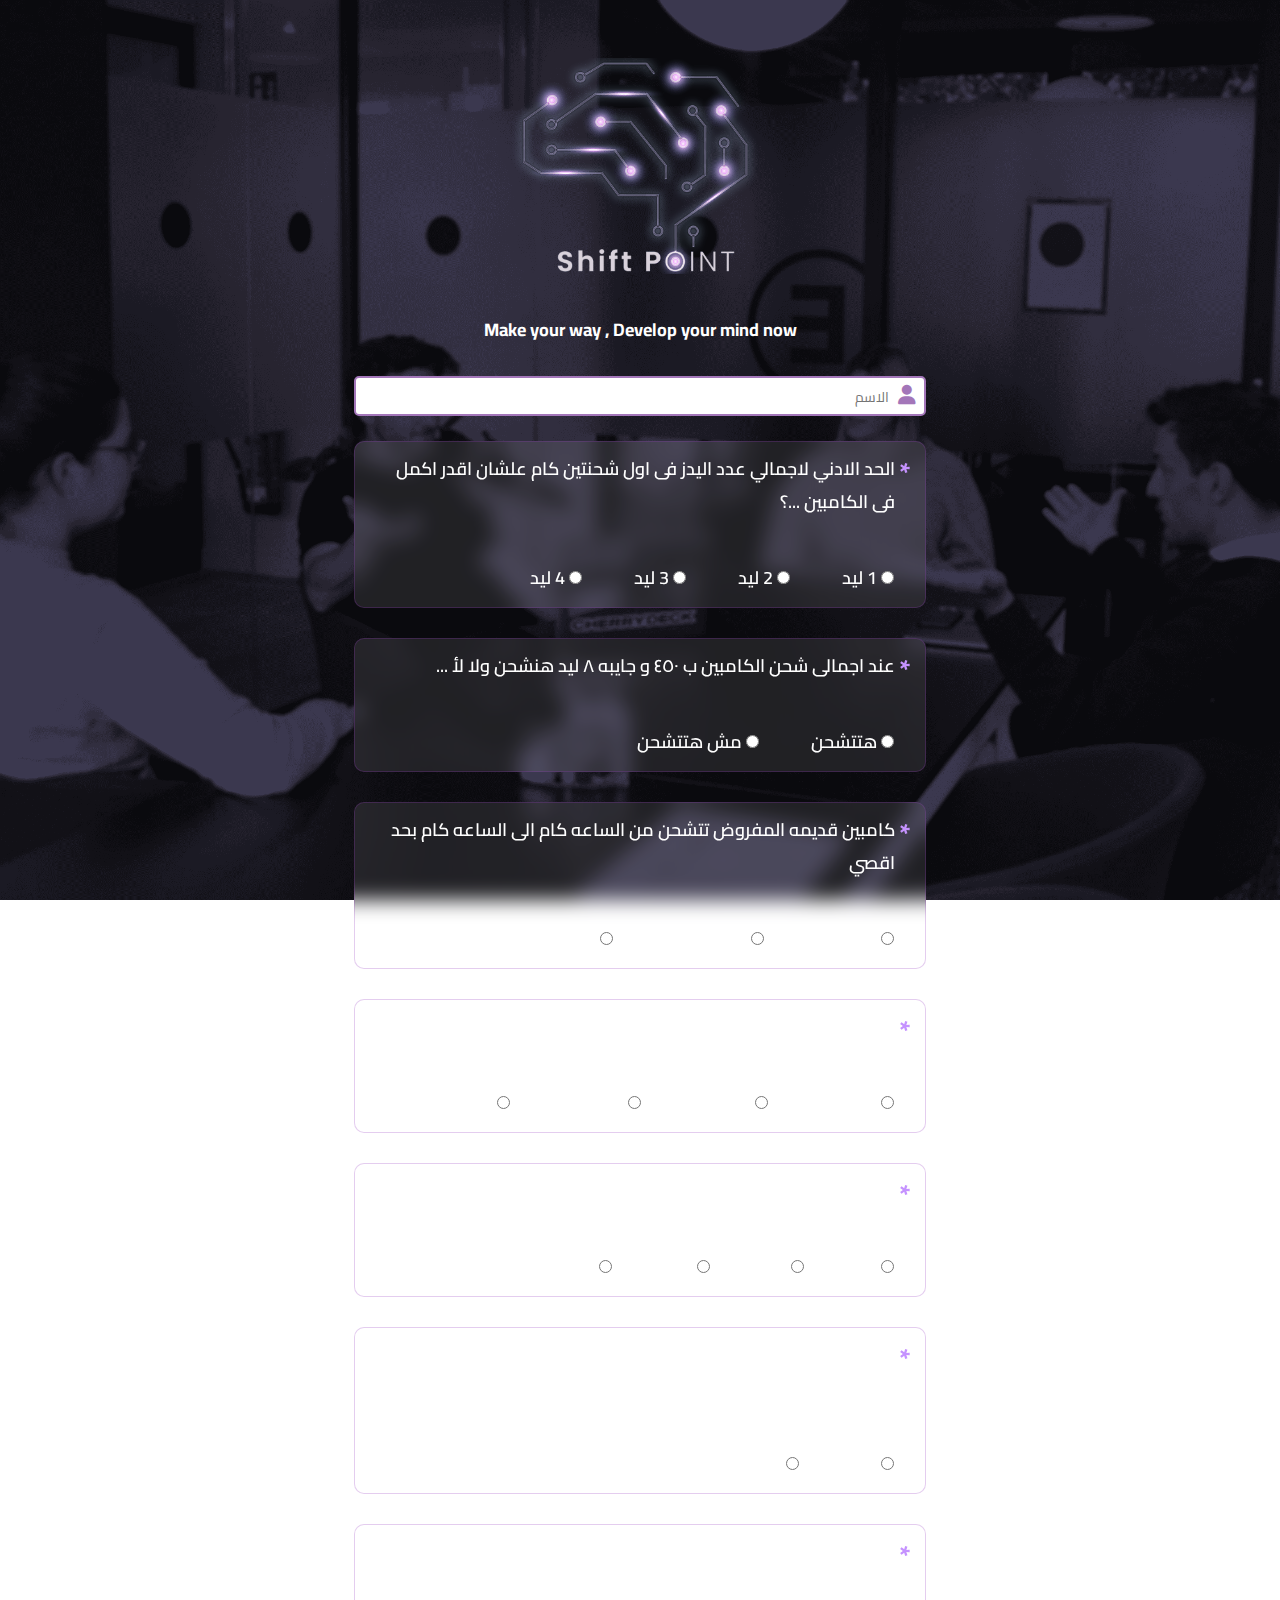
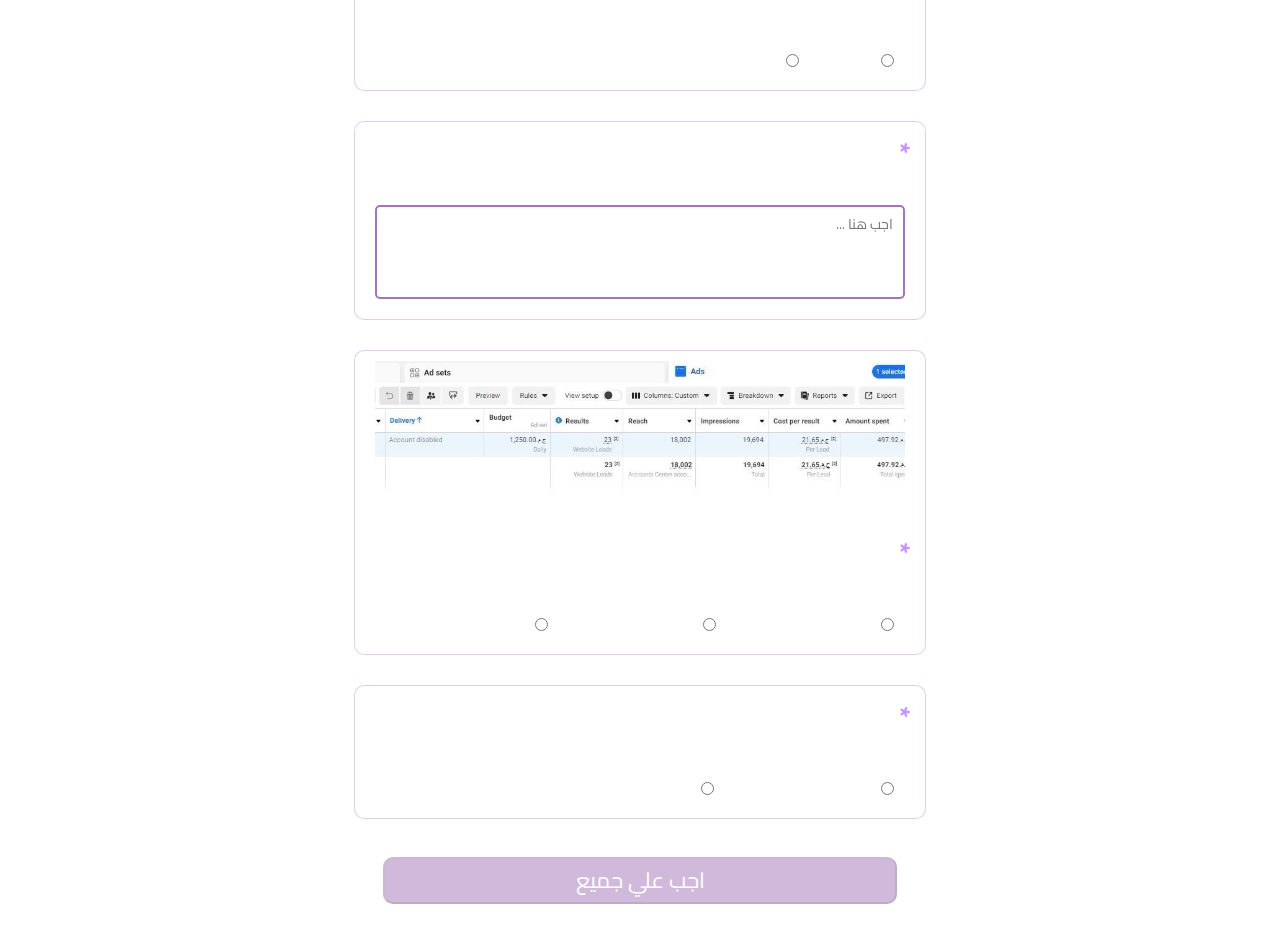
==== commit b06f7409: "Add files via upload" ====
--- a/index.html
+++ b/index.html
@@ -4,211 +4,491 @@
 <head>
     <meta charset="UTF-8">
     <meta name="viewport" content="width=device-width, initial-scale=1.0">
-    <title>Marketing Team</title>
+    <title>Shift Point</title>
     <link rel="stylesheet" href="https://cdnjs.cloudflare.com/ajax/libs/font-awesome/6.4.0/css/all.min.css" />
     <link rel="icon" href="img/favicon.png" />
     <!-- file css -->
-    <!-- <link rel="stylesheet" href="style.css"> -->
+    <link rel="stylesheet" href="style.css">
 
 </head>
 
 <body>
-
-
-    <div class="head_sec">
-        <img src="img/favicon.png" alt="">
-    </div>
     <form name="contact-form"
         action="https://script.google.com/macros/s/AKfycbzgdteEYdJzMQKPzaa28Jp9S5cgyXWeQNZBn1w5pWJUccQ7kJUA66AC7RaDF2CEDYVH/exec"
         id="quizForm" class="form" method="post">
         <div class="container">
-           
+
+            <div class="top_Sec">
+                <img src="img/favicon.png" alt="">
+
+                <h3>Make your way , Develop your mind now</h3>
+            </div>
 
             <div class="form-group">
-
-                <label for="name"><i class="fa-solid fa-user"></i>اختر اسم الأيجنت</label>
-                <input list="nameList" id="name" name="Name Agent"  class="form-control form-control-input name_ag_inp" placeholder="الاسم" required />
-                
-                <datalist id="nameList" class="name_Agent1">
-         
-                </datalist>
-       
-            </div>
-
-            <div class="form-group">
-                <label for="datee"><i class="fa-solid fa-calendar-days"></i> تاريخ اليوم </label>
-                <input type="date" id="datee" name="date"  class="form-control form-control-input" required />
-            </div>
-
-
-            <div class="form-group">
-                
-                <label><i class="fa-solid fa-money-bill-1-wave"></i> مصروفات اليوم كلها</label>
-                <input type="number" maxlength="6" name="Total expenses"  class="form-control form-control-input"  placeholder="توتال مصاريف اليوم"/>
-       
-            </div>
-
-
-
-            <div class="form-group">
-                
-                <label for="masrofat_P"><i class="fa-solid fa-wallet"></i>  مصروفات  شخصية </label>
-                <input type="number" name="Personal expenses"  maxlength="6" class="form-control form-control-input" placeholder="المصروفات الشخصية" />
-                
-       
-            </div>
-
-            <div class="form-group">
-                
-                <label for="Markt-1"><i class="fa-solid fa-sack-dollar"></i>  مصروفات  اعلانات Markting 1 </label>
-                <input type="number" id="Markt-1" name="expenses Markt-1"   maxlength="6" class="form-control form-control-input" placeholder="المصروفات اعلانية"  />
-                
-       
-            </div>
-
-
-            <div class="form-group">
-                
-                <label for="Markt-2"><i class="fa-solid fa-sack-dollar"></i>     مصروفات  اعلانات Markting 2 </label>
-                <input type="number" id="Markt-2" name="expenses Markt-2"   maxlength="6"  class="form-control form-control-input" placeholder="المصروفات اعلانية"  />
-                
-       
-            </div>
-
-
-    
-
-
-         
-
-
-            <div class="show_div">
-                <label>
-                  <input type="checkbox" id="toggleCheckbox" onclick="toggleInputs()"> 
-                  <i class="fa-solid fa-money-bill-transfer"></i>
-                  تحويل لموظف اخر  
-                </label>
-              </div>
-              
-              
-              <div id="inputContainer" class="hidden inputContainer">
-
-
-                <div class="form-group">
-                
-                    <label for="Recipient"><i class="fa-solid fa-user-pen"></i> اختر اسم الموظف المحول له </label>
-                    <input list="suggestions2" id="Recipient" name="Recipient Name"  class="form-control form-control-input" placeholder="اسم الموظف المحول له"  />
-                    
-                    <datalist id="suggestions2" class="name_Agent2">
-        
-                    </datalist>
-           
-           
-                </div>
-
-
-
-
-                <div class="form-group">
-                
-                    <label for="RecipientMony"><i class="fa-solid fa-money-bill-trend-up"></i>  المبلغ الذي تريد تحويله للموظف</label>
-                    <input list="number" id="RecipientMony" maxlength="6" name="Recipient Mony"  class="form-control form-control-input" placeholder="ادخل المبلغ المحول   "  />
-           
-                </div>
-                
-              </div>
-              
-
-
-
-
-
-
-
-              <div class="show_div">
-                <label>
-                  <input type="checkbox" id="toggleCheckbox2" onclick="toggleInputs2()"> 
-                  <i class="fa-solid fa-hand-holding-dollar"></i>
-                 طلب فلوس
-                </label>
-              </div>
-              
-              
-              <div id="inputContainer2" class="hidden inputContainer">
-                
-
-
-                <div class="form-group">
-                
-                    <label for="Requestedamount"><i class="fa-solid fa-dollar-sign"></i> المبلغ الذي تريده</label>
-                    <input list="number" id="Requestedamount" name="Requested amount" maxlength="6" class="form-control form-control-input" placeholder="ادخل المبلغ المطلوب"  />
-           
-                </div>
-
-
-                
-                <div class="form-group">
-                
-                    <label for="Waleet"><i class="fa-solid fa-user-pen"></i> اختر رقم المحفظة </label>
-                    <input list="suggestions3" id="Waleet" name="Number Wallet"  class="form-control form-control-input" placeholder="   اختر رقم المخفظة"  />
-                    
-                    <datalist id="suggestions3" class="phones_agent">
-
-                    </datalist>
-           
-           
-                </div>
-                
-              </div>
-
-
-
-              <div class="form-group">
-                
-                <label for="Password"><i class="fa-solid fa-lock"></i>   الرقم السري الخاص بك</label>
-                <input id="Password" class="form-control form-control-input password_inp" placeholder="ادخل الباسورد "  />
-       
-            </div>
-
-   
-                <div id="eror"></div>
-
-                <button type="submit" id="submitBtn" class="btn block1-btn form-call"> اضـافة </button>
-         
+                <i class="fa-solid fa-user"></i>
+                <input oninput="checkAllQuestions(this)" type="text" class="form-control form-control-input" id="name"
+                    placeholder="الاسم" name="Name" required>
+            </div>
+
+            <div class="question">
+                <p> الحد الادني لاجمالي عدد اليدز فى اول شحنتين كام علشان اقدر اكمل فى الكامبين ...؟ </p>
+
+                <div class="chose">
+                    <input type="radio" name="answer4" value="1"
+                        onclick="handleClick(this, 'answer4','change'); checkAllQuestions(this)"> 1 ليد<br>
+                </div>
+                <div class="chose">
+                    <input type="radio" name="answer4" value="2"
+                        onclick="handleClick(this, 'answer4','change'); checkAllQuestions(this)"> 2 ليد<br>
+                </div>
+                <div class="chose">
+                    <input type="radio" name="answer4" value="3"
+                        onclick="handleClick(this, 'answer4','change'); checkAllQuestions(this)"> 3 ليد<br>
+                </div>
+
+
+                <div class="chose">
+                    <input type="radio" name="answer4" value="4"
+                        onclick="handleClick(this, 'answer4','change'); checkAllQuestions(this)"> 4 ليد<br>
+                </div>
+
+            </div>
+
+
+
+
+
+            <div class="question">
+                <p>  عند اجمالى شحن الكامبين ب ٤٥٠ و جايبه ٨ ليد
+                    هنشحن ولا لأ ... </p>
+
+                <div class="chose">
+                    <input type="radio" name="answer5" value="هتتشحن"
+                        onclick="handleClick(this, 'answer5','change'); checkAllQuestions(this)">
+                    هتتشحن <br>
+                </div>
+                <div class="chose">
+                    <input type="radio" name="answer5" value=" مش هتتشحن"
+                        onclick="handleClick(this, 'answer5','change'); checkAllQuestions(this)"> مش هتتشحن <br>
+                </div>
+
+
+            </div>
+
+
+
+
+            <div class="question">
+                <p> كامبين قديمه المفروض تتشحن من الساعه كام الى الساعه كام بحد اقصي </p>
+
+                <div class="chose">
+                    <input type="radio" name="answer6" value="من ٦ : ٧ "
+                        onclick="handleClick(this, 'answer6','change'); checkAllQuestions(this)"> من ٦ : ٧ <br>
+                </div>
+                <div class="chose">
+                    <input type="radio" name="answer6" value="من ٧ الى ٩  "
+                        onclick="handleClick(this, 'answer6','change'); checkAllQuestions(this)"> من ٧ الى ٩ <br>
+                </div>
+
+
+                <div class="chose">
+                    <input type="radio" name="answer6" value=" من ٧ الى١٢  "
+                        onclick="handleClick(this, 'answer6','change'); checkAllQuestions(this)"> من ٧ الى١٢ <br>
+                </div>
+
+
+            </div>
+
+
+            <div class="question">
+                <p> مقاس كريتف الصورة حد ادني كام و حد اقصي كام ؟ </p>
+
+                <div class="chose">
+                    <input type="radio" name="answer7" value="٦٠٠ : ١٢٠٠ "
+                        onclick="handleClick(this, 'answer7','change'); checkAllQuestions(this)"> ٦٠٠ : ١٢٠٠ <br>
+                </div>
+                <div class="chose">
+                    <input type="radio" name="answer7" value=" ٦٠٠ : ١٠٨٠  "
+                        onclick="handleClick(this, 'answer7','change'); checkAllQuestions(this)"> ٦٠٠ : ١٠٨٠  <br>
+                </div>
+
+                <div class="chose">
+                    <input type="radio" name="answer7" value="٧٠٠ : ١١٥٠  "
+                        onclick="handleClick(this, 'answer7','change'); checkAllQuestions(this)"> ٧٠٠ : ١١٥٠ <br>
+                </div>
+
+                <div class="chose">
+                    <input type="radio" name="answer7" value="٧٠٠ : ١٢٥٠"
+                        onclick="handleClick(this, 'answer7','change'); checkAllQuestions(this)"> ٧٠٠ : ١٢٥٠ <br>
+                </div>
+
+
+            </div>
+
+
+            <div class="question">
+                <p> مقاس كريتف الفيديو كام ؟ </p>
+
+                <div class="chose">
+                    <input type="radio" name="answer8" value="٤:٣"
+                        onclick="handleClick(this, 'answer8','change'); checkAllQuestions(this)">٤:٣<br>
+                </div>
+                <div class="chose">
+                    <input type="radio" name="answer8" value="٣:٤ "
+                        onclick="handleClick(this, 'answer8','change'); checkAllQuestions(this)"> ٣:٤
+                    <br>
+                </div>
+
+                <div class="chose">
+                    <input type="radio" name="answer8" value="٩:١٦"
+                        onclick="handleClick(this, 'answer8','change'); checkAllQuestions(this)">
+                    ٩:١٦ <br>
+                </div>
+
+                <div class="chose">
+                    <input type="radio" name="answer8" value="١:١"
+                        onclick="handleClick(this, 'answer8','change'); checkAllQuestions(this)"> ١:١
+                    <br>
+                </div>
+
+            </div>
+
+
+            <div class="question">
+                <p> الكامبينات الجديده تتشحن الساعه ٧ و ممكن ٨ و ممكن ٩ و ممكن ١٢ ؟</p>
+
+                <div class="chose">
+                    <input type="radio" name="answer9" value="صح "
+                        onclick="handleClick(this, 'answer9','change'); checkAllQuestions(this)"> صح
+                    <br>
+                </div>
+                <div class="chose">
+                    <input type="radio" name="answer9" value="خطا"
+                        onclick="handleClick(this, 'answer9','change'); checkAllQuestions(this)"> خطا
+                    <br>
+                </div>
+
+
+            </div>
+
+
+            <div class="question">
+                <p> في حالة وجود كامبين قديمة ونتائجها مستقرة هل يمكنني ان اغير مواعيد شحنها ؟ </p>
+
+                <div class="chose">
+                    <input type="radio" name="answer10" value="صح "
+                        onclick="handleClick(this, 'answer10','change'); checkAllQuestions(this)"> صح
+                    <br>
+                </div>
+                <div class="chose">
+                    <input type="radio" name="answer10" value="خطأ "
+                        onclick="handleClick(this, 'answer10','change'); checkAllQuestions(this)">
+                    خطأ <br>
+                </div>
+
+
+            </div>
+
+
+            <div class="question">
+                <p> قبل مشحن كامبين جديده لازم اتأكد من حاجتبن فى كامبين ايه هم ؟</p>
+
+                <div class="chose chosetext">
+
+                    <textarea oninput="checkAllQuestions(this)" name="answer11" rows="3" id="text_que" required
+                        placeholder="اجب هنا ..."></textarea>
+                </div>
+
+
+
+            </div>
+
+
+            <div class="question">
+
+                <img src="img/ques.jpg" alt="">
+
+                <p> ماذا نفعل في هذه الحالة التي في الصورة ؟ </p>
+
+                <div class="chose">
+                    <input type="radio" name="answer12" value="نشحن ١٥٠ جنيه"
+                        onclick="handleClick(this, 'answer12','change'); checkAllQuestions(this)"> نشحن ١٥٠ جنيه <br>
+                </div>
+                <div class="chose">
+                    <input type="radio" name="answer12" value="مش هنشحن"
+                        onclick="handleClick(this, 'answer12','change'); checkAllQuestions(this)">
+                    مش هنشحن <br>
+                </div>
+
+                <div class="chose">
+                    <input type="radio" name="answer12" value="نشحن ب ٣٠٠ جنيه"
+                        onclick="handleClick(this, 'answer12','change'); checkAllQuestions(this)"> نشحن ب ٣٠٠ جنيه <br>
+                </div>
+            </div>
+
+
+            <div class="question" id="question1">
+                <p> كامبين جديده لو اول شحنه جابت ٣ ليد</p>
+                <div class="chose">
+                    <input type="radio" name="question1" value="2"
+                        onclick="checkAnswer(1, 'هنكمل شحنها', 'هنكمل شحنها'); handleClick(this, 'question1'); checkAllQuestions(this , 'add_2')">
+                    هنكمل
+                    شحنها<br>
+                </div>
+                <div class="chose">
+                    <input type="radio" name="question1" value="2"
+                        onclick="checkAnswer(1, 'هنوقف شحنها' , 'x مش هشحن'); handleClick(this, 'question1'); checkAllQuestions(this)">
+                    هنوقف
+                    شحنها<br>
+                </div>
+
+            </div>
+
+            <div class="question" id="question2" style="display:none;">
+                <p> الشحنه التانيه بتكون قيمتها كام</p>
+
+                <div class="chose">
+                    <input type="radio" name="question2" value="16"
+                        onclick="checkAnswer(2, 'x 300', '300'); handleClick(this, 'question2'); checkAllQuestions(this)">
+                    300<br>
+                </div>
+                <div class="chose">
+                    <input type="radio" name="question2" value="17"
+                        onclick="checkAnswer(2, '150', '150'); handleClick(this, 'question2'); checkAllQuestions(this , false , 'add3')">
+                    150<br>
+                </div>
+                <div class="chose">
+                    <input type="radio" name="question2" value="18"
+                        onclick="checkAnswer(2, 'x 450', '450'); handleClick(this, 'question2'); checkAllQuestions(this)">
+                    450<br>
+                </div>
+
+            </div>
+
+
+
+            <div class="question" id="question3" style="display:none;">
+                <p>   لو تاني شحنة مجبتش ولا ليد هنعمل ايه ؟</p>
+
+                <div class="chose">
+                    <input type="radio" name="question3" value="4"
+                        onclick="checkAnswer(3, 'x هشحن 150', ' هشحن 150'); handleClick(this, 'question3'); checkAllQuestions(this)">
+                    هشحن
+                    150<br>
+                </div>
+
+                <div class="chose">
+                    <input type="radio" name="question3" value="5"
+                        onclick="checkAnswer(3, 'x هشحن 300 ', ' هشحن 300'); handleClick(this, 'question3'); checkAllQuestions(this)">
+                    هشحن
+                    300<br>
+                </div>
+
+                <div class="chose">
+                    <input type="radio" name="question3" value="6"
+                        onclick="checkAnswer(3, 'مش هنشحن', 'مش هنشحن'); handleClick(this, 'question3'); checkAllQuestions(this)">
+                    مش هنشحن<br>
+                </div>
+            </div>
+
+
+            <input type="hidden" name="answer1" id="hiddenAnswer1">
+            <input type="hidden" name="answer2" id="hiddenAnswer2">
+            <input type="hidden" name="answer3" id="hiddenAnswer3">
+
+            <div class="form">
+                <button type="submit" id="submitBtn" class="btn block1-btn form-call disabled" disabled>اجب علي جميع
+                     </button>
+            </div>
         </div>
         </div>
     </form>
 
 
-
-<!-- 
     <script>
-function toggleInputs() {
-  var inputContainer = document.getElementById('inputContainer');
-  
-  if (document.getElementById('toggleCheckbox').checked) {
-    inputContainer.classList.add('show');
-  } else {
-    inputContainer.classList.remove('show');
-  }
-}
-
-function toggleInputs2() {
-  var inputContainer2 = document.getElementById('inputContainer2');
-
-  var inputContainer2 = document.getElementById('inputContainer2');
-  
-  if (document.getElementById('toggleCheckbox2').checked) {
-    inputContainer2.classList.add('show');
-  } else {
-    inputContainer2.classList.remove('show');
-  }
-}
+        function handleClick(radio, name, change, value_inp) {
+
+            const radios = document.querySelectorAll(`input[name="${name}"]`);
+
+            if (!change) {
+                radios.forEach(radio => {
+                    radio.classList.add('active');
+                });
+
+            } else {
+                radios.forEach(radio => {
+                    radio.parentNode.classList.remove('clicked');
+                })
+            }
+            radio.parentNode.classList.add('clicked');
+        }
 
     </script>
-    
-
-    <script src="main.js"></script> -->
+
+
+
+    <script>
+        const scriptURL =
+            "https://script.google.com/macros/s/AKfycbzgdteEYdJzMQKPzaa28Jp9S5cgyXWeQNZBn1w5pWJUccQ7kJUA66AC7RaDF2CEDYVH/exec";
+        let form = document.forms["contact-form"];
+
+        let answer2 = true;
+        let answer3 = true;
+
+        function checkAnswer(questionNumber, chosenAnswer, correctAnswer) {
+
+            if (questionNumber == 2) {
+                answer2 = true;
+            }
+            if (questionNumber == 3) {
+                answer3 = true;
+            }
+
+            document.getElementById('hiddenAnswer' + questionNumber).value = chosenAnswer;
+
+            if (chosenAnswer === correctAnswer) {
+                var nextQuestion = document.getElementById('question' + (questionNumber + 1));
+                if (nextQuestion) {
+                    nextQuestion.style.display = 'block';
+                }
+                if (questionNumber == 1) {
+                    answer2 = false
+                }
+                if (questionNumber == 2) {
+                    answer3 = false;
+                }
+            }
+
+            var options = document.querySelectorAll('input[name="question' + questionNumber + '"]');
+            options.forEach(option => {
+                option.disabled = true;
+            });
+
+        }
+
+        document.getElementById('quizForm').addEventListener('submit', (e) => {
+
+            var answer1 = document.getElementById('hiddenAnswer1').value;
+
+
+            if (answer1 && answer2 && answer3) {
+
+                console.log("rasdad");
+
+                e.preventDefault();
+
+                const submitBtn = document.getElementById('submitBtn');
+
+                submitBtn.classList.add("reload")
+
+                submitBtn.innerHTML = `
+                    <div class="loader">
+    <div class="bar1"></div>
+    <div class="bar2"></div>
+    <div class="bar3"></div>
+    <div class="bar4"></div>
+    <div class="bar5"></div>
+    <div class="bar6"></div>
+    <div class="bar7"></div>
+    <div class="bar8"></div>
+    <div class="bar9"></div>
+    <div class="bar10"></div>
+    <div class="bar11"></div>
+    <div class="bar12"></div>
+</div>
+                `
+
+                console.log("after");
+
+
+                fetch(scriptURL, {
+                    method: "POST",
+                    body: new FormData(form),
+                })
+
+
+                    .then((response) => {
+                        window.location.href = "thanks.html";
+                    })
+                    .catch((error) => console.error("Error!", error.message));
+
+
+
+            }
+        });
+
+    </script>
+
+
+    <script>
+
+        const questionNames = ['question1', 'answer4', 'answer5', 'answer6', 'answer7', 'answer8', 'answer9', 'answer10', 'answer12']; // أضف جميع أسماء الأسئلة هنا
+
+        let inpt = false;
+        let allRadio = false;
+
+        function checkAllQuestions(thise, que2, que3) {
+            // الحصول على جميع مجموعات الأسئلة
+
+            let allAnswered = true;
+
+            let input_Name = document.getElementById("name")
+            let text_ques = document.getElementById("text_que")
+            const submitBtn = document.getElementById('submitBtn');
+
+
+
+
+
+
+            if (que2) {
+                questionNames.push('question2')
+            }
+            if (que3) {
+                questionNames.push('question3')
+            }
+
+
+            // التحقق من كل مجموعة أسئلة
+            questionNames.forEach(name => {
+
+                const radios = document.querySelectorAll(`input[name="${name}"]`);
+                const isAnswered = Array.from(radios).some(radio => radio.checked);
+
+                if (!isAnswered) {
+
+                    allAnswered = false;
+                }
+            });
+
+
+            if (input_Name.value != "" && text_ques.value != "") {
+                inpt = true
+
+            } else if (input_Name.value == "" || text_ques.value == "") {
+                inpt = false
+            }
+
+
+
+            // تمكين أو تعطيل زر الإرسال
+
+            if (allAnswered && inpt === true) {
+                submitBtn.disabled = false;
+                submitBtn.innerHTML = "ارسال";
+                submitBtn.classList.remove('disabled');
+             
+
+
+
+            } else {
+                submitBtn.disabled = true;
+                submitBtn.innerHTML = "اجب علي جميع الأسئلة";
+                submitBtn.classList.add('disabled');
+            }
+        }
+    </script>
+
 </body>
 
 </html>--- a/style.css
+++ b/style.css
@@ -9,27 +9,45 @@
 }
 body{
     text-align: center;
-
-}
-
-.head_sec{
-    position: fixed;
-    top: 0;
-    left: 0;
-    right: 0;
-    height: 200px;
-    padding: 80px 0 10px;
-    text-align: center;
-    background: linear-gradient(to left ,#281d32cd,#281d32cd),url(img/header.jpg);
+    background: url(img/main-header.png);
+    background-attachment: fixed;
     background-size: cover;
-    background-position: center;
-
-}
-.head_sec img{
-    width: 120px;
-}
-
-
+    background-position: left;
+}
+.top_Sec img{
+    width: 50%;
+    margin: 30px 0;
+}
+.top_Sec h3{
+    color: #fff;
+    margin-bottom: 30px;
+    font-size: 18px;
+}
+.question{
+    text-align: right;
+    color: #FFF;
+    font-size: 18px;
+    margin-bottom: 30px;
+    font-weight: 600;
+}
+.question p{
+    font-size: 18px;
+    color: #Fff;
+    margin-bottom: 10px;
+    position: relative;
+    padding-right: 10px;
+}
+.question p::after{
+    content: '*';
+    font-size: 28px;
+    position: absolute;
+    color: #c592ff;
+    font-weight: bold;
+    top: -5px;
+    right: -6px;
+    width: 10px;
+    height: 10px;
+}
 .block1-btn {
     background: #A376B9;
     color: #fff;
@@ -38,117 +56,232 @@
     line-height: 1.5;
     border-radius: 10px;
     position: relative;
+    animation: btn 1.5s infinite;
     padding: 5px 0;
     cursor: pointer;
 }
-
-body{
-    background: #fff7ff;
+@keyframes btn {
+    0% {
+        transform: scale(1);
+    }
+    50% {
+        transform: scale(1.08);
+    }
+    100% {
+        transform: scale(1);
+    }
+}
+.question input{
+    cursor: pointer;
 }
 .form {
-    position: relative;
-    z-index: 10;
-    background: #fff7ff;
-    padding: 25px 20px;
-    margin: 0 auto;
-    margin-top: 200px;
-
+    padding: 8px 5%;
 }
 .form-control-input {
     width: 100%;
+    margin: auto;
     font-size: 18px;
     color: #242424;
+    resize: none;
+    height: auto;
+    line-height: 2;
     background-color: #fff;
     border-radius: 5px;
-    padding: 3px 10px;
-    border: 1px solid #747474;
+    padding-right: 35px;
+    border: 2px solid #A376B9;
     outline: none;
-    margin-top: 5px;
-    font-size: 14px;
 }
 .form-control-input::-webkit-input-placeholder {
     color: #747474;
     font-size: 14px;
 }
-.form-control-input:focus{
-    border-color: #A376B9;
-    width: 100%;
-}
-
+.form-img {
+    margin: 15px auto 30px;
+}
 .form .form-group {
-    margin-bottom: 40px;
-    position: relative;
-    text-align: right;
+    margin-bottom: 25px;
+    position: relative;
 }
 .form .form-group i{
     color: #A376B9;
-    font-size: 18px;
-    margin-left: 5px;
-}
-.form .form-group label{
-    font-size: 15px;
-    font-weight: bold;
-    padding: 0 10px;
-}
-
-.inputContainer {
-    max-height: 0;
+    position: absolute;
+    top: 9px;
+    right: 10px;
+    font-size: 20px;
+}
+.chose{
+    width: max-content;
+    padding: 2px 10px;
+    border: 1px solid transparent;
+    border-radius: 5px;
+}
+.active{
+    pointer-events: none;
+}
+.clicked{
+    color: #A376B9;
+    border-color: #8624f5;
+}
+form{
+    max-width: 700px;
+    margin: 20px auto;
+}
+.disabled {
+    opacity: 0.5;
+    cursor: not-allowed;
+    animation: none;
+}
+.question{
+    padding: 10px 10px;
+        border-radius: 10px;
+        background: #ffffff18;
+        backdrop-filter: blur(10px); /* تطبيق تأثير البلور */
+            -webkit-backdrop-filter: blur(10px);
+            border: 1px solid #9539c041;
+}
+.question img{
+    width: 100%;
+}
+.question .chosetext {
+    width: 100%;
+    padding: 0;
+    border: 0;
+}
+.question .chosetext textarea{
+    width: 100%;
+    margin: auto;
+    font-size: 14px;
+    color: #242424;
+    resize: none;
+    height: auto;
+    line-height: 2;
+    background-color: #fff;
+    border-radius: 5px;
+    border: 2px solid #A376B9;
+    outline: none;
+    padding: 3px 10px;
+}
+
+@media (min-width:800px) {
+    .question{
+        display: flex;
+        flex-wrap: wrap;
+        gap: 30px;
+        padding: 10px 20px;
+        border-radius: 10px;
+        background: #ffffff18;
+        backdrop-filter: blur(10px); /* تطبيق تأثير البلور */
+            -webkit-backdrop-filter: blur(10px);
+    }
+    .question p{
+        width: 100%;
+    }
+}
+
+.conta2{
+    max-width: 650px;
+    margin: 40px auto;
+    padding: 20px;
+    text-align: center;
+}
+.conta2 .question{
+    text-align: center;
+    padding: 40px 20px;
+}
+
+.conta2 .question img{
+    width: 100px;
+    margin-bottom: 30px;
+}
+
+
+.loader {
+    position: relative;
+    width: 40px;
+    height: 40px;
+    border-radius: 10px;
+    margin: 0 auto;
+  }
+  
+  .loader div {
+    width: 8%;
+    height: 24%;
+    background: rgb(255, 255, 255);
+    position: absolute;
+    left: 50%;
+    top: 30%;
     opacity: 0;
-    overflow: hidden;
-    transition: max-height 0.5s ease, opacity 0.5s ease;
-  }
-  
-  .inputContainer.show {
-    max-height: 200px; /* الارتفاع الكافي لاحتواء المدخلات */
-    opacity: 1;
-  }
-  .show_div{
-    padding: 00px 0 20px;
-    text-align: right;
-
-}
-
-  .show_div label{
-    font-size: 18px;
-    font-weight: 600;
-    border: 1px solid #A376B9;
-    padding: 2px 20px;
-    border-radius: 10px;
-    display: flex;
-    align-items: center;
-    gap: 5px;
-    width: max-content;
-  }
-  .show_div label i{
-    color: #A376B9;
-    font-size: 18px;
-    margin-right: 8px;
-  }
-
-  #eror{
-    color: red;
-    font-weight: bold;
-    font-size: 14px;
-    margin-bottom: 5px;
-  }
-
-  .conta2{
-    padding: 40px 20px;
-    height: 100vh;
-    background: #a4a4a4;
-    color: #fff;
-
-    background:linear-gradient(#000000a5,#000000a5 ), url(img/header.jpg);
-    background-position: center;
-    background-size: cover;
-  }
-.conta2 img{
-    width: 80px;
-    margin-bottom: 30px;
-}
-
-.conta2 img.logo222{
-    width: 200px;
-    margin-top: 40px;
-}
-
+    border-radius: 50px;
+    box-shadow: 0 0 3px rgba(255, 255, 255, 0.2);
+    animation: fade458 1s linear infinite;
+  }
+  
+  @keyframes fade458 {
+    from {
+      opacity: 1;
+    }
+  
+    to {
+      opacity: 0.25;
+    }
+  }
+  
+  .loader .bar1 {
+    transform: rotate(0deg) translate(0, -130%);
+    animation-delay: 0s;
+  }
+  
+  .loader .bar2 {
+    transform: rotate(30deg) translate(0, -130%);
+    animation-delay: -1.1s;
+  }
+  
+  .loader .bar3 {
+    transform: rotate(60deg) translate(0, -130%);
+    animation-delay: -1s;
+  }
+  
+  .loader .bar4 {
+    transform: rotate(90deg) translate(0, -130%);
+    animation-delay: -0.9s;
+  }
+  
+  .loader .bar5 {
+    transform: rotate(120deg) translate(0, -130%);
+    animation-delay: -0.8s;
+  }
+  
+  .loader .bar6 {
+    transform: rotate(150deg) translate(0, -130%);
+    animation-delay: -0.7s;
+  }
+  
+  .loader .bar7 {
+    transform: rotate(180deg) translate(0, -130%);
+    animation-delay: -0.6s;
+  }
+  
+  .loader .bar8 {
+    transform: rotate(210deg) translate(0, -130%);
+    animation-delay: -0.5s;
+  }
+  
+  .loader .bar9 {
+    transform: rotate(240deg) translate(0, -130%);
+    animation-delay: -0.4s;
+  }
+  
+  .loader .bar10 {
+    transform: rotate(270deg) translate(0, -130%);
+    animation-delay: -0.3s;
+  }
+  
+  .loader .bar11 {
+    transform: rotate(300deg) translate(0, -130%);
+    animation-delay: -0.2s;
+  }
+  
+  .loader .bar12 {
+    transform: rotate(330deg) translate(0, -130%);
+    animation-delay: -0.1s;
+  }